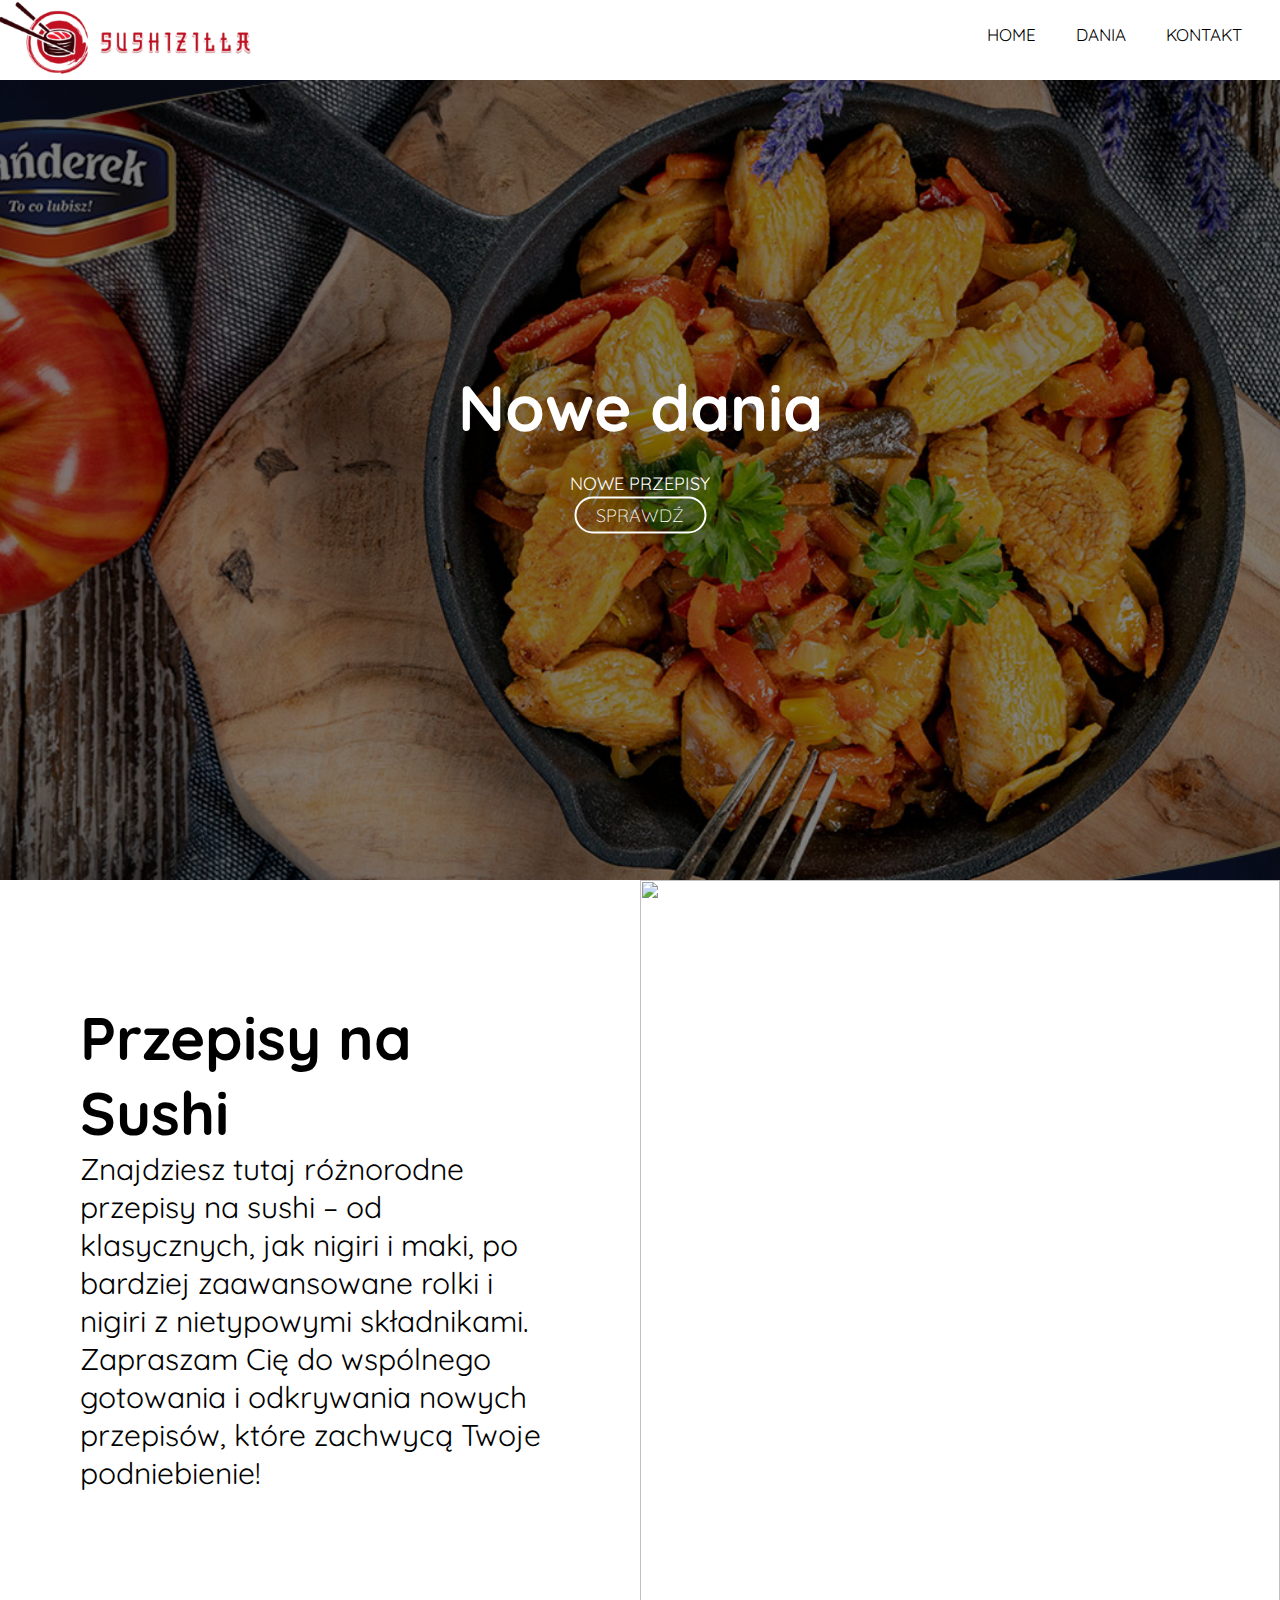
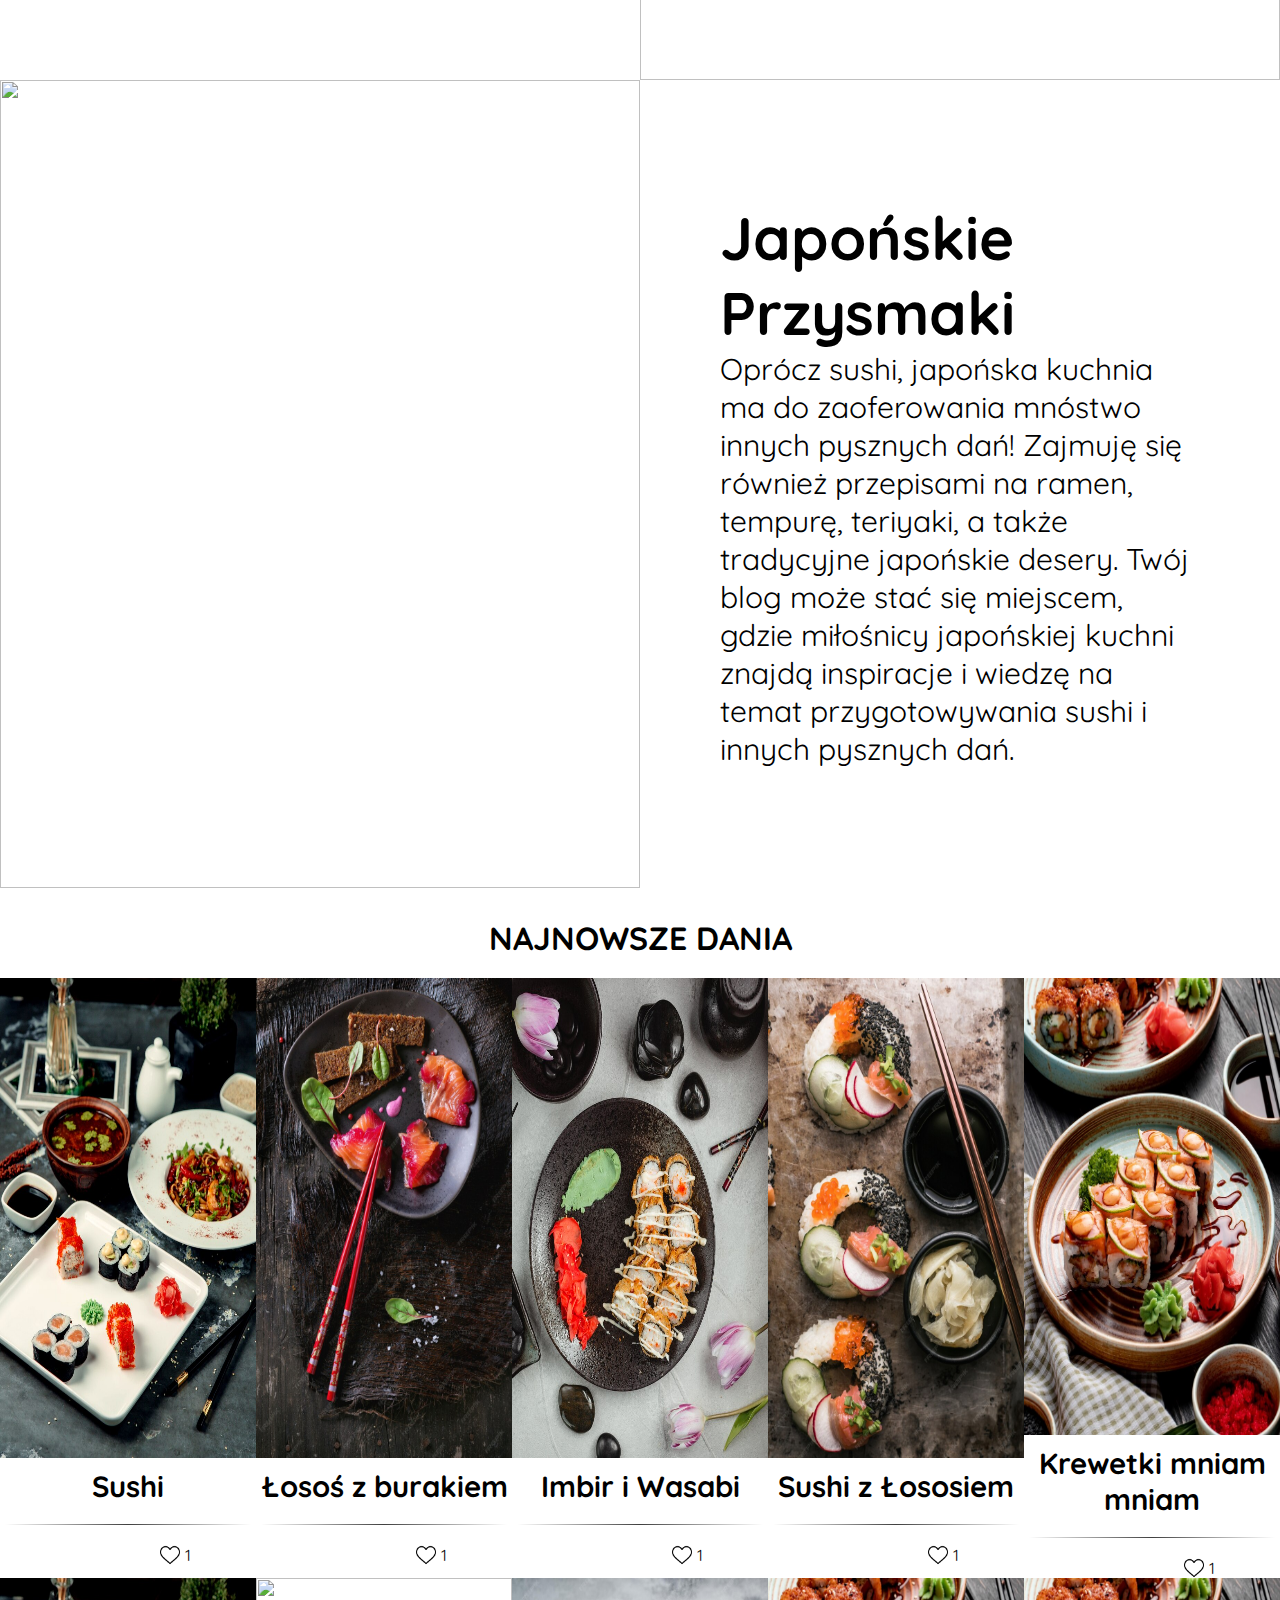
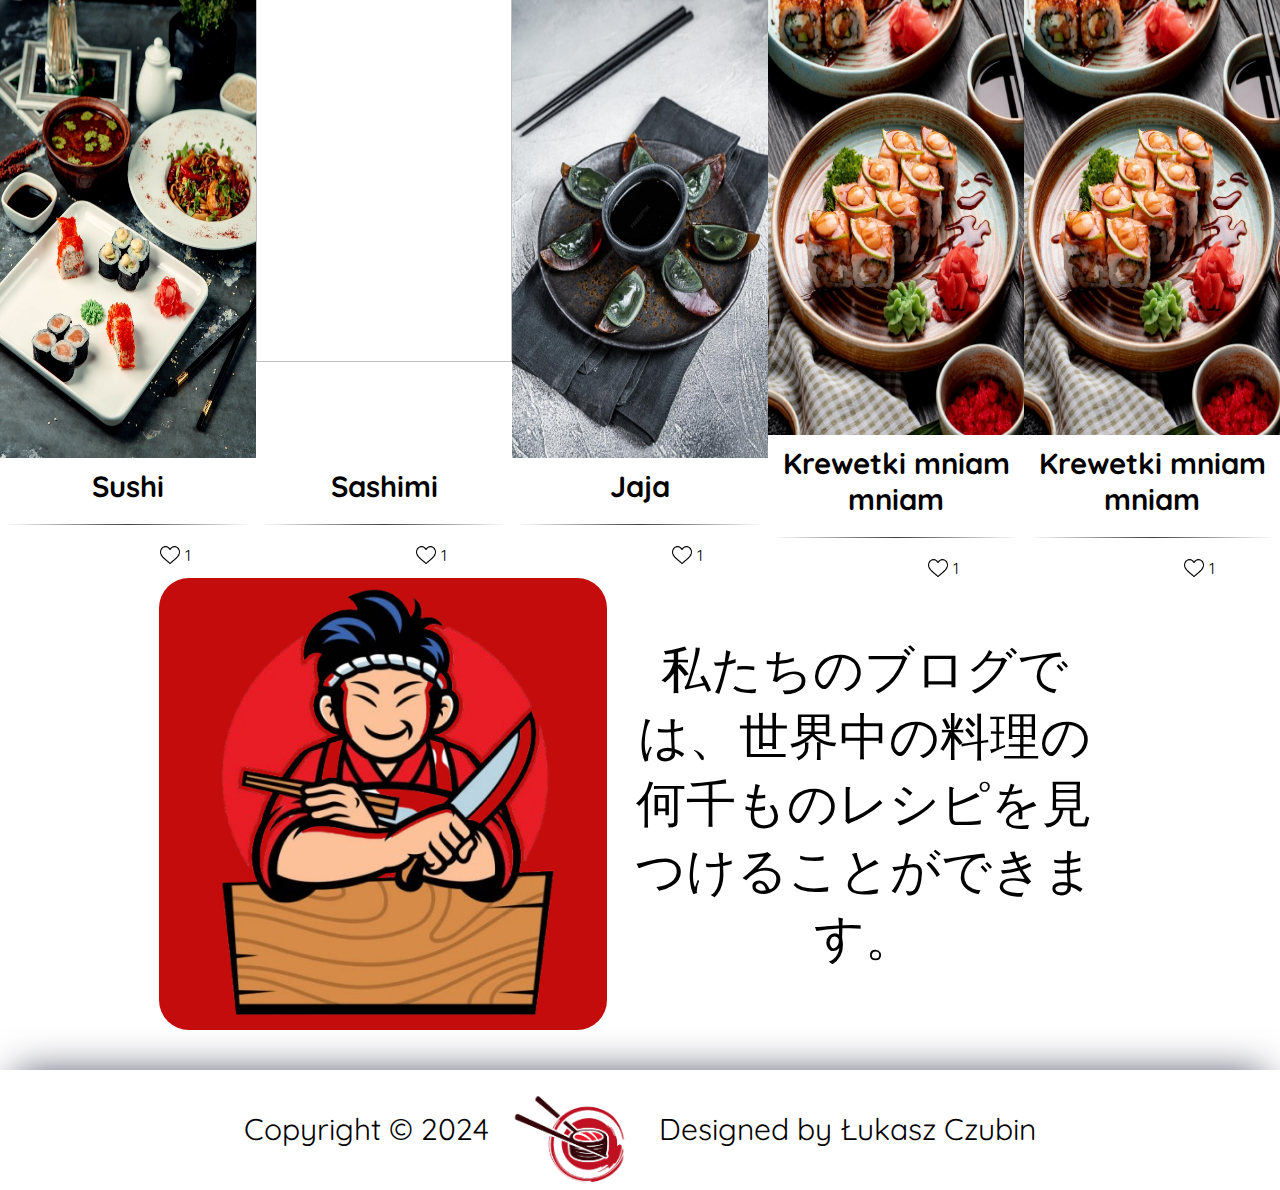
==== Blog/index.html @ 7acfab10 "v1" ====
<!DOCTYPE html>
<html lang="en">
<head>
    <meta charset="UTF-8">
    <meta name="viewport" content="width=device-width, initial-scale=1.0">
    <title>Blog Kulinarny</title>
    <link rel="stylesheet" href="style.css">
</head>
<body>
    <nav>
       <img src="logo_sideways.png" alt="">
     
        <ul>
            
            <li><a href="#">HOME</a></li>
            <li> <a href="#">DANIA</a></li>
            <li> <a href="#">KONTAKT</a></li>
        </ul>
    </nav>
    <div class="hero-image">
        <div class="hero-text">
            <h1>Nowe dania</h1>
            <p>NOWE PRZEPISY</p>
            <a ><button>SPRAWDŹ</button></a>
        </div>
    </div>
    <div class="box1">
        <div class="row1">
            <div class="left">
                <div class="text">
                   <h1>Przepisy na Sushi</h1>
                <p>Znajdziesz tutaj różnorodne przepisy na sushi – od klasycznych, jak nigiri i maki, po bardziej zaawansowane rolki i nigiri z nietypowymi składnikami.
                    Zapraszam Cię do wspólnego gotowania i odkrywania nowych przepisów, które zachwycą Twoje podniebienie!
                </p>   
                </div>
              
            </div>
            <div class="right">
                <img src="egg-prawn-served-with-tahini-sauce-flat-lay-photography-style.jpg" alt="">
            </div>
        </div>
        <div class="row2">
            <div class="right">
<img src="stir-fry-chicken-zucchini-sweet-peppers-green-onion.jpg" alt="">
            </div>
            <div class="left">
                <div class="text">
                    <h1>Japońskie Przysmaki</h1>
                    <p>Oprócz sushi, japońska kuchnia ma do zaoferowania mnóstwo innych pysznych dań! Zajmuję się również przepisami na ramen, tempurę, teriyaki, a także tradycyjne japońskie desery.
                        Twój blog może stać się miejscem, gdzie miłośnicy japońskiej kuchni znajdą inspiracje i wiedzę na temat przygotowywania sushi i innych pysznych dań.
                    </p>
                </div>
            </div>
        </div>
    </div>
    <div class="box2">
        <header><h1>NAJNOWSZE DANIA</h1></header>
        <br>
        <div class="gallery">
                <div class="content">
                    <img src="zestaw-sushi-na-stole_140725-6831.jpg" alt="" class="top">
                    <a href=""><h3>Sushi</h3></a>
                    <hr>
                    <div class="icons">
                        <div class="down">
                            <img src="heart.png" alt="" id="serce">
                        <p id="licznik" >1</p>
                        </div>
                    </div>
                </div>
                <div class="content">
                    <img src="solony-losos-z-burakami_72772-414.jpg" alt="" class="top">
                    <a href=""><h3>Łosoś z burakiem</h3></a>
                    <hr>
                    <div class="icons">
                        <div class="down">
                            <img src="heart.png" alt="" id="serce2">
                            <p id="licznik2" >1</p>
                        </div>
                    </div>
                </div>
                <div class="content">
                    <img src="toczy-sie-wewnatrz-czarnej-plyty-z-imbirem-i-wasabi_114579-3179.jpg" alt="" class="top">
                    <a href=""><h3>Imbir i Wasabi</h3></a>
                    <hr>
                    <div class="icons">
                        <div class="down">
                            <img src="heart.png" alt="" id="serce3">
                        <p id="licznik3" >1</p>
                        </div>
                    </div>
                </div>
                <div class="content">
                    <img src="sushi-paczki-z-lososiem-ogorkiem-i-rzodkiewka-na-ciemnym-widoku-z-gory_154293-6015.jpg" alt="" class="top">
                    <a href=""><h3>Sushi z Łososiem</h3></a>
                    <hr>
                    <div class="icons">
                        <div class="down">
                            <img src="heart.png" alt="" id="serce4">
                            <p id="licznik4" >1</p>
                        </div>
                    </div>
                </div>
                <div class="content">
                    <img src="widok-z-boku-na-roladki-sushi-z-krewetkami-awokado-i-serem-smietankowym-podawane-z-imbirem-i-wasabi-na-talerzu-na-drewnie_141793-11180.jpg" alt="" class="top">
                    <a href=""><h3>Krewetki mniam mniam</h3></a>
                    <hr>
                    <div class="icons">
                        <div class="down">
                            <img src="heart.png" alt="" id="serce5">
                        <p id="licznik5" >1</p>
                        </div>
                    </div>
                </div>
        </div>
        
        <div class="gallery">
            <div class="content">
                <img src="zestaw-sushi-na-stole_140725-6831.jpg" alt="" class="top">
                <a href=""><h3>Sushi</h3></a>
                <hr>
                <div class="icons">
                    <div class="down">
                        <img src="heart.png" alt="" id="serce6">
                        <p id="licznik6" >1</p>
                    </div>
                </div>
            </div>
            <div class="content">
                <img src="hand-chopstick-raw-fish-sushi-set-japanese-food.jpg" alt="" class="top">
                <a href=""><h3>Sashimi</h3></a>
                <hr>
                <div class="icons">
                    <div class="down">
                        <img src="heart.png" alt="" id="serce7">
                        <p id="licznik7" >1</p>
                    </div>
                </div>
            </div>
            <div class="content">
                <img src="konserwowane-jaja-kacze-lub-jajko-stulecia-kuchnia-chinska-biale-tlo-widok-z-gory_89816-46905.jpg" alt="" class="top">
                <a href=""><h3>Jaja</h3></a>
                <hr>
                <div class="icons">
                    <div class="down">
                        <img src="heart.png" alt="" id="serce8">
                        <p id="licznik8" >1</p>
                    </div>
                </div>
            </div>
            <div class="content">
                <img src="widok-z-boku-na-roladki-sushi-z-krewetkami-awokado-i-serem-smietankowym-podawane-z-imbirem-i-wasabi-na-talerzu-na-drewnie_141793-11180.jpg" alt="" class="top">
                <a href=""><h3>Krewetki mniam mniam</h3></a>
                <hr>
                <div class="icons">
                    <div class="down">
                        <img src="heart.png" alt="" id="serce9">
                        <p id="licznik9" >1</p>
                    </div>
                </div>
            </div>
            <div class="content">
                <img src="widok-z-boku-na-roladki-sushi-z-krewetkami-awokado-i-serem-smietankowym-podawane-z-imbirem-i-wasabi-na-talerzu-na-drewnie_141793-11180.jpg" alt="" class="top">
                <a href=""><h3>Krewetki mniam mniam</h3></a>
                <hr>
                <div class="icons">
                    <div class="down" >
                        <img src="heart.png" alt="" id="serce10">
                        <p id="licznik10" >1</p>
                    </div>
                </div>
            </div>
    </div>
    <div class="info">
        <div class="character">
            <img src="kucharz.png" alt="">
        </div>
        <div class="info_text">
            <p>私たちのブログでは、世界中の料理の何千ものレシピを見つけることができます。 </p>
        </div>
        
            </div>
    </div>
    <footer>
        <div class="footer_cont">
<div class="copy"><p>Copyright © 2024</p></div>
<img src="logo_site.png" alt="">
<div class="team"> <p>Designed by Łukasz Czubin</p></div>
        </div>
    </footer>
    <script src="script.js"></script>
</body>
</html>
---- Blog/style.css ----
@import url('https://fonts.googleapis.com/css2?family=Quicksand&display=swap');
@import url('https://fonts.googleapis.com/css2?family=Noto+Sans+JP&display=swap');
*{
    margin:0;
    padding: 0;
    font-family: "Quicksand", serif;
}
nav{
    background: #ffffff;
    height: 80px;
    width: 100%;
    }
    label.logo{
        color: black;
        font-size: 35px;
      
 
        font-weight: bold;
    }
    nav ul{
      float: right;
        margin-right: 20px;
        margin-top: 10px;
    }
    nav ul li{
        display: inline-block;
        line-height: 50px;
        margin: 0 5px;
    }
    nav ul li a{
        color: black;
        font-size: 17px;
        text-transform: uppercase;
        text-decoration: none;
        padding: 7px 13px;
        border-radius:3px ;
    }
    nav img{
        height: 100%;
    }
    .hero-image {
        background-position: center;
        background-repeat: no-repeat;
        background-size: cover;
    
        height: 800px;
        background-image: linear-gradient(rgba(0, 0, 0, 0.5), rgba(0, 0, 0, 0.5)), url("szybki-obiad-5-pomyslow-na-blyskawiczne-dania-z-letnimi-warzywami.jpg");
    }
    
    .hero-text {
        text-align: center;
        position: absolute;
        top: 50%;
        left: 50%;
        font-size: xx-large;
        transform: translate(-50%, -50%);
        color: white;
    }
    
    .hero-text p {
        text-align: center;
        position: absolute;
        top: 70%;
        left: 50%;
    
        font-size: large;
        transform: translate(-50%, -50%);
        color: white;
    }
    
    .hero-text button {
        margin-top: 50px;
        font-size: large;
        border-radius: 30px;
        border: solid white 2px;
        color: white;
        background-color: transparent;
        padding: 5px 20px 5px 20px;
        font-weight: 100;
    
    }
    .hero-text button:hover{
    background-color: white;
    color: black;
    transition: .5s;
    
    }
    .hero-text a{
        background-color: transparent;
    }
    .box1{
        display: flex;
        flex-direction: column;
        width: 100%;
    }
    .row1{
        display: flex;
        flex-direction: row;
        height: 800px;
    }
    .left{
        width: 50%;
    }
    .left .text{
        font-size: 30px;
        margin: 120px 80px;
    }
    .right{
        width: 50%;
    }
    .right img{
        width: 100%;
        height: 100%;
    }
    .row2{
        display: flex;
        flex-direction: row; 
    }
    .box2 header h1{
display: flex;
justify-content: center;
margin-top: 30px;
    }
    .gallery{
        display: flex;
        flex-direction: row;
        width: 100%;
   flex-wrap: wrap;
    }
    .content{
        background-color: white;
       
        display: flex;
        width: 20%;
        height: 600px;
        display: flex;
        flex-direction: column;
       
        box-sizing: border-box;
        float: left;
      
    }
    .content a{
        text-decoration: none;
        color: black;
        text-align: center;
        font-size: 25px;
        margin-top: 10px;
    }
 hr{
    margin: 20px 5px;
    border: 0;
    height: 1px;
    background-image: linear-gradient(to right, rgba(0, 0, 0, 0), rgba(0, 0, 0, 0.75), rgba(0, 0, 0, 0));
 }
    .content .top{
        width: 100%;
        height: 80%;
        align-items: start;
    
        overflow: hidden;
     
    }
   
    .content .icons .down img{
        width: 20px;
       display: flex;
       justify-content: center;
       cursor: pointer;
    }
    .down {
      margin: 0px 160px;
      display: flex;
     
      flex-direction: row;
    }
    .down p{
        padding-left: 5px;
    }
    .info {
        width: 100%;
        justify-content: center;
        display: flex;
        flex-direction: row;
        flex-wrap: wrap;
    }
    
    .info_text {
        text-align: center;
        width: 37%;
        height: 100%;
        align-self: center;
        padding: 20px;
        font-size: 50px;
        font-weight:lighter;
        font-family: "Noto Sans JP", serif;
    }
    .character {
        width: 35%;
        height: 35%;
        padding: 0;
        background-color: #C40C0C;
        border-radius: 30px;
          
    }
    
    .character img {
        width: 100%;
    }
    footer{
        padding-top: 20px;
        margin-top: 40px;
        -webkit-box-shadow: 0px -12px 40px -16px rgba(66, 68, 90, 1);
-moz-box-shadow: 0px -12px 40px -16px rgba(66, 68, 90, 1);
box-shadow: 0px -12px 40px -16px rgba(66, 68, 90, 1);
    }
    .footer_cont{
        width: 100%;
        display: flex;
        justify-content: center;
        flex-direction: row;
        color: rgb(0, 0, 0);
        background-color: rgb(255, 255, 255);
    }
    .copy p{
        text-align: center;
        font-size: 30px;
      padding-top: 20px;
    }
    .footer_logo{
        width: 10%;
    }
    .footer_cont img{
        width: 130px;
        height: 100px;
        justify-content: center;
        padding: 0 20px;
    }
    .team p{
        text-align: center;
        font-size: 30px;
      padding-top: 20px; 
    }
    @media screen and (max-width:1000px) {
        .content {
            width: 50%;
        }
        .left .text{
            font-size: 15px;
        }
        .row1{
            height: 500px;
        }
        .row1 .right img{
            height: 500px;
        }
    }
    
    @media screen and (max-width:750px) {
        .content {
            width: 100%;
        }
        .info{
            width: 100%;
            justify-content: center;
        }
    .character{
        width: 50%;
    }
    .info_text{
      
        width: 100%;
        font-size: 40px;
        padding: 0;
    }
    }
    @media screen and (max-width: 858px) {
        
    
        ul {
            position: fixed;
            width: 100%;
            height: 100vh;
            background: #2c3e50;
            top: 75px;
            left: -120%;
            text-align: center;
            transition: all .5s;
        }
    
        nav ul li {
            display: block;
            margin: 50px 0;
            line-height: 30px;
        }
    
        nav ul li a {
            font-size: 20px;
    
        }
    
        nav {
            position: fixed;
            top: 0;
        }
    
        a:hover,
        a.active {
            background: none;
            color: #0082e6;
        }
    
      
    
    }
    @media screen and (max-width: 1036px) {
        label.logo{
            font-size: 30px; 
            padding-left: 50px;
         }
    }
    @media screen and (max-width: 484px) {
        label.logo{
            font-size: 30px; 
            padding-left: 50px;
         }
         .footer_cont p{
            font-size: 20px;
         }
         .footer_cont img{
            padding: 0 10px;
         }
         .left .text{
            font-size: 10px;
            margin: 20px 10px;
        }
        .row1{
            height: 300px;
        }
        .row1 .right img{
            height: 300px;
        }
    }
    @media screen and (max-width: 689px) {
        label.logo{
            font-size: 30px; 
            padding-left: 50px;
         }
         .footer_cont p{
            font-size: 20px;
         }
         .footer_cont img{
            padding: 0 10px;
         }
         .left .text{
            font-size: 30px;
            margin: 40px 30px;
        }
        .row1{
            height: 300px;
        }
        .row1 .right img{
            height: 300px;
        }
    }
    @media screen and (max-width: 956px) {
        label.logo{
            font-size: 30px; 
            padding-left: 40px;
         }
         .left .text{
            font-size: 10px;
            margin: 20px 10px;
        }
        .row1{
            height: 300px;
        }
        .row1 .right img{
            height: 300px;
        }
    }
    @media screen and (max-width:320px){
        label.logo{
            font-size: 30px; 
            padding-left: 5;
            padding-right: 20px;
        }
        .hero-text{
            font-size: 20px;
        }
    }
    @media screen and (max-width:376px){
        label.logo{
            font-size: 30px; 
            padding-left: 5;
            padding-right: 20px;
        }
        .hero-text{
            font-size: 20px;
        }
    }
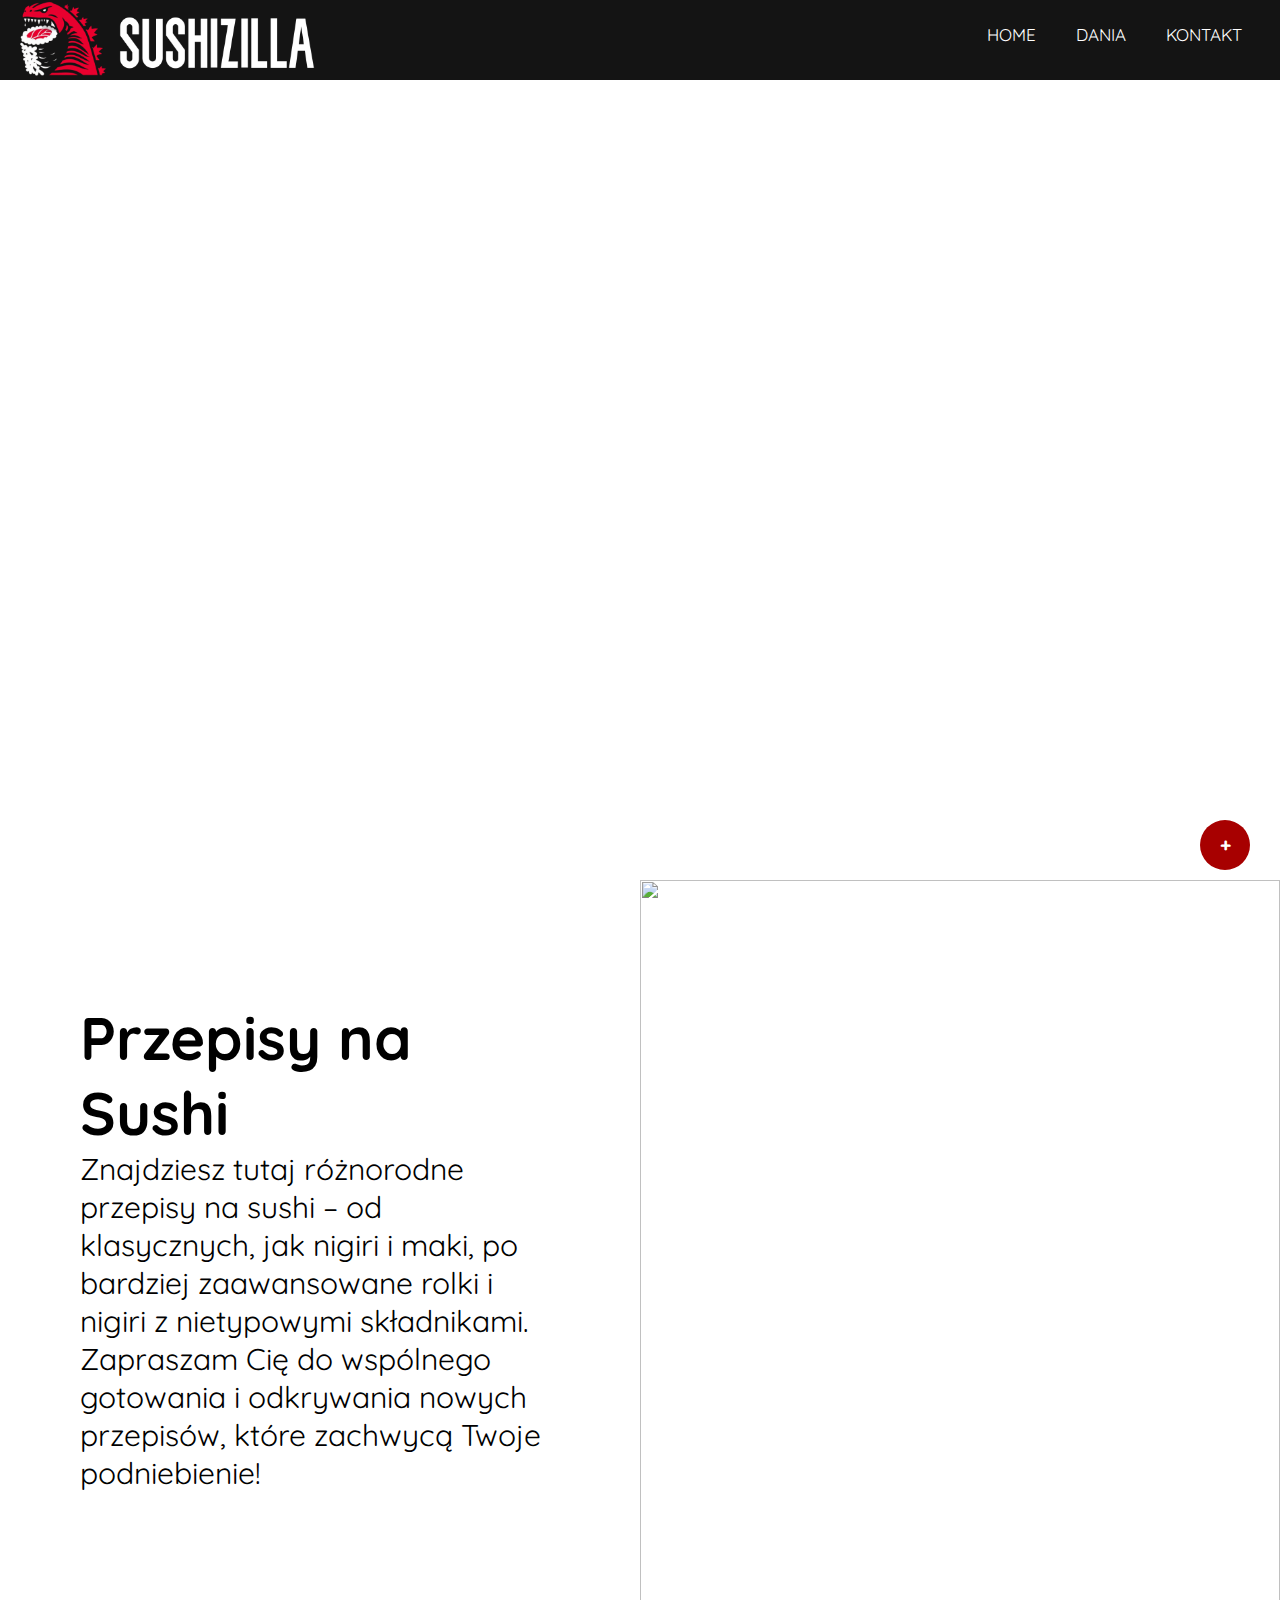
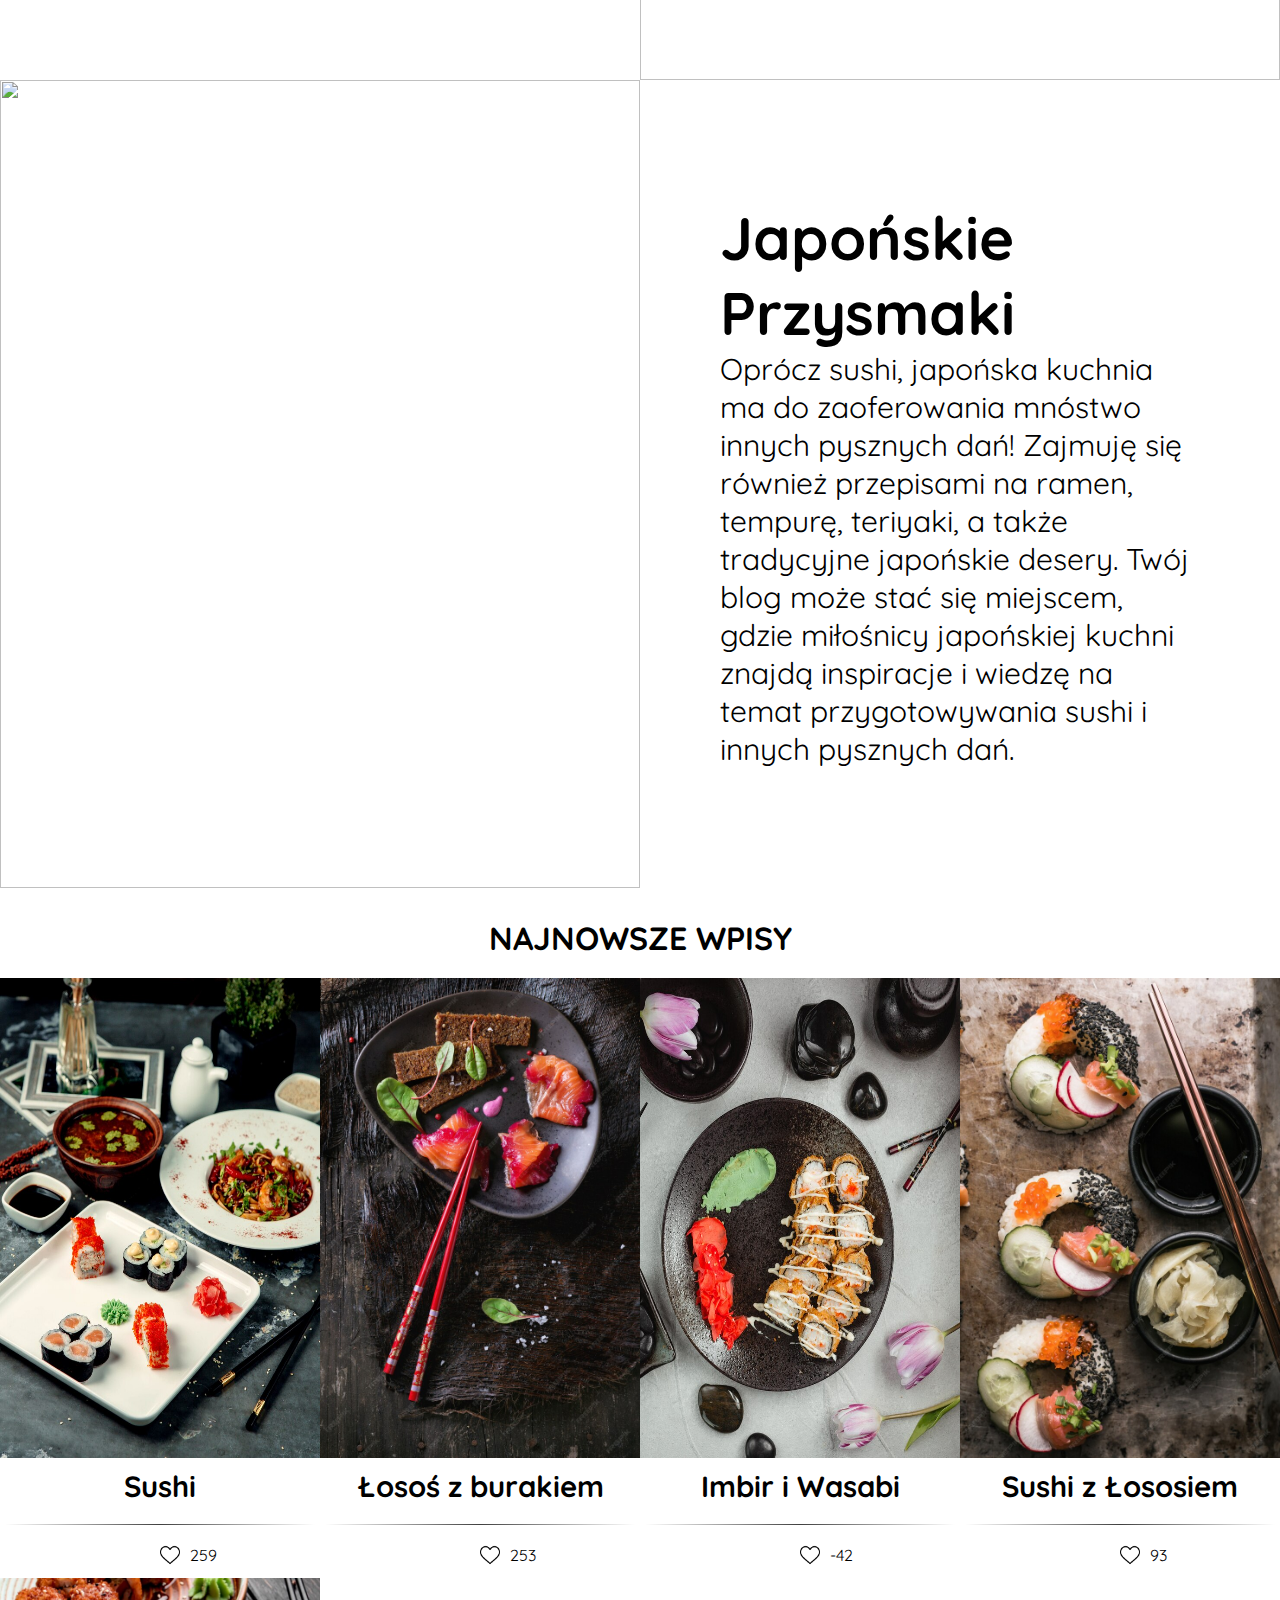
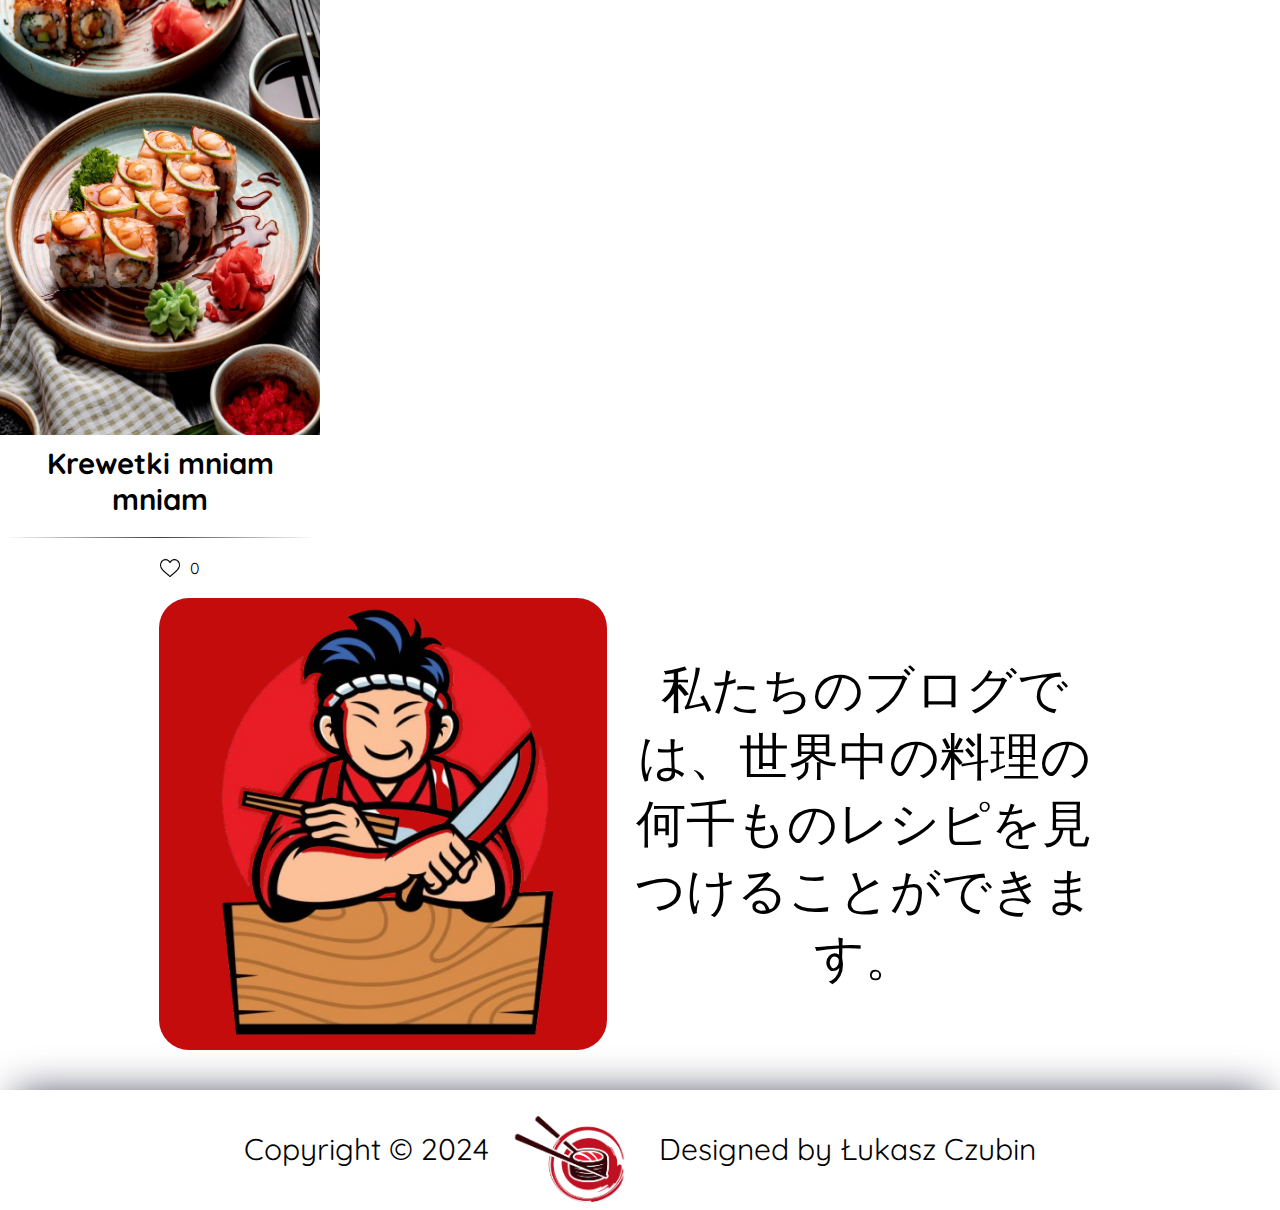
==== commit 19dc25ac: "v2" ====
--- a/Blog/index.html
+++ b/Blog/index.html
@@ -1,17 +1,20 @@
 <!DOCTYPE html>
 <html lang="en">
+
 <head>
     <meta charset="UTF-8">
     <meta name="viewport" content="width=device-width, initial-scale=1.0">
     <title>Blog Kulinarny</title>
     <link rel="stylesheet" href="style.css">
+    <link rel="icon" href="logozilla.png">
 </head>
+
 <body>
     <nav>
-       <img src="logo_sideways.png" alt="">
-     
+        <img src="sushizilla_side.png" alt="">
+
         <ul>
-            
+
             <li><a href="#">HOME</a></li>
             <li> <a href="#">DANIA</a></li>
             <li> <a href="#">KONTAKT</a></li>
@@ -19,21 +22,23 @@
     </nav>
     <div class="hero-image">
         <div class="hero-text">
-            <h1>Nowe dania</h1>
-            <p>NOWE PRZEPISY</p>
-            <a ><button>SPRAWDŹ</button></a>
+            <h1>WITAJ W BLOGU SUSHIZILLA</h1>
+            <p>TUTAJ ZNAJDZIESZ NAJLEPSZE PRZEPISY</p>
+            <a><button>SPRAWDŹ</button></a>
         </div>
     </div>
     <div class="box1">
         <div class="row1">
             <div class="left">
                 <div class="text">
-                   <h1>Przepisy na Sushi</h1>
-                <p>Znajdziesz tutaj różnorodne przepisy na sushi – od klasycznych, jak nigiri i maki, po bardziej zaawansowane rolki i nigiri z nietypowymi składnikami.
-                    Zapraszam Cię do wspólnego gotowania i odkrywania nowych przepisów, które zachwycą Twoje podniebienie!
-                </p>   
+                    <h1>Przepisy na Sushi</h1>
+                    <p>Znajdziesz tutaj różnorodne przepisy na sushi – od klasycznych, jak nigiri i maki, po bardziej
+                        zaawansowane rolki i nigiri z nietypowymi składnikami.
+                        Zapraszam Cię do wspólnego gotowania i odkrywania nowych przepisów, które zachwycą Twoje
+                        podniebienie!
+                    </p>
                 </div>
-              
+
             </div>
             <div class="right">
                 <img src="egg-prawn-served-with-tahini-sauce-flat-lay-photography-style.jpg" alt="">
@@ -41,153 +46,77 @@
         </div>
         <div class="row2">
             <div class="right">
-<img src="stir-fry-chicken-zucchini-sweet-peppers-green-onion.jpg" alt="">
+                <img src="stir-fry-chicken-zucchini-sweet-peppers-green-onion.jpg" alt="">
             </div>
             <div class="left">
                 <div class="text">
                     <h1>Japońskie Przysmaki</h1>
-                    <p>Oprócz sushi, japońska kuchnia ma do zaoferowania mnóstwo innych pysznych dań! Zajmuję się również przepisami na ramen, tempurę, teriyaki, a także tradycyjne japońskie desery.
-                        Twój blog może stać się miejscem, gdzie miłośnicy japońskiej kuchni znajdą inspiracje i wiedzę na temat przygotowywania sushi i innych pysznych dań.
+                    <p>Oprócz sushi, japońska kuchnia ma do zaoferowania mnóstwo innych pysznych dań! Zajmuję się
+                        również przepisami na ramen, tempurę, teriyaki, a także tradycyjne japońskie desery.
+                        Twój blog może stać się miejscem, gdzie miłośnicy japońskiej kuchni znajdą inspiracje i wiedzę
+                        na temat przygotowywania sushi i innych pysznych dań.
                     </p>
                 </div>
             </div>
         </div>
     </div>
     <div class="box2">
-        <header><h1>NAJNOWSZE DANIA</h1></header>
+        <header>
+            <h1>NAJNOWSZE WPISY</h1>
+        </header>
         <br>
-        <div class="gallery">
-                <div class="content">
-                    <img src="zestaw-sushi-na-stole_140725-6831.jpg" alt="" class="top">
-                    <a href=""><h3>Sushi</h3></a>
-                    <hr>
-                    <div class="icons">
-                        <div class="down">
-                            <img src="heart.png" alt="" id="serce">
-                        <p id="licznik" >1</p>
-                        </div>
+        <div id="gallery">
+
+        </div>
+
+        <div id="gallery">
+
+        </div>
+      
+        <div class="info">
+            <div class="character">
+                <img src="kucharz.png" alt="">
+            </div>
+            <div class="info_text">
+                <p>私たちのブログでは、世界中の料理の何千ものレシピを見つけることができます。 </p>
+            </div>
+
+        </div>
+        <div id="okienko">
+            <div class="overlay"></div>
+            <div class="kontencik">
+                <h1>DODAJ PRZEPIS</h1>
+                <input type="text" placeholder="Nazwa przepisu" id="dishName" limit="50">
+                <textarea name="" placeholder="Opis przepisu" id="dishDesc" limit="256" rows="8" cols="10"></textarea>
+                <label for="fileInput" id="imageLabel"> Import image</label>
+                <input type="file" id="fileInput" accept="image/jpg, image/jpeg, image/png">
+                <div class="downSection">
+                    <div id="placeholder">
+                        <img src="elementor-placeholder-image.webp" alt="" id="dish-pic">
                     </div>
+                    <button id="addRecipeButton" onclick="ProductAdd()">DODAJ</button>
                 </div>
-                <div class="content">
-                    <img src="solony-losos-z-burakami_72772-414.jpg" alt="" class="top">
-                    <a href=""><h3>Łosoś z burakiem</h3></a>
-                    <hr>
-                    <div class="icons">
-                        <div class="down">
-                            <img src="heart.png" alt="" id="serce2">
-                            <p id="licznik2" >1</p>
-                        </div>
-                    </div>
-                </div>
-                <div class="content">
-                    <img src="toczy-sie-wewnatrz-czarnej-plyty-z-imbirem-i-wasabi_114579-3179.jpg" alt="" class="top">
-                    <a href=""><h3>Imbir i Wasabi</h3></a>
-                    <hr>
-                    <div class="icons">
-                        <div class="down">
-                            <img src="heart.png" alt="" id="serce3">
-                        <p id="licznik3" >1</p>
-                        </div>
-                    </div>
-                </div>
-                <div class="content">
-                    <img src="sushi-paczki-z-lososiem-ogorkiem-i-rzodkiewka-na-ciemnym-widoku-z-gory_154293-6015.jpg" alt="" class="top">
-                    <a href=""><h3>Sushi z Łososiem</h3></a>
-                    <hr>
-                    <div class="icons">
-                        <div class="down">
-                            <img src="heart.png" alt="" id="serce4">
-                            <p id="licznik4" >1</p>
-                        </div>
-                    </div>
-                </div>
-                <div class="content">
-                    <img src="widok-z-boku-na-roladki-sushi-z-krewetkami-awokado-i-serem-smietankowym-podawane-z-imbirem-i-wasabi-na-talerzu-na-drewnie_141793-11180.jpg" alt="" class="top">
-                    <a href=""><h3>Krewetki mniam mniam</h3></a>
-                    <hr>
-                    <div class="icons">
-                        <div class="down">
-                            <img src="heart.png" alt="" id="serce5">
-                        <p id="licznik5" >1</p>
-                        </div>
-                    </div>
-                </div>
+
+            </div>
+
+
         </div>
-        
-        <div class="gallery">
-            <div class="content">
-                <img src="zestaw-sushi-na-stole_140725-6831.jpg" alt="" class="top">
-                <a href=""><h3>Sushi</h3></a>
-                <hr>
-                <div class="icons">
-                    <div class="down">
-                        <img src="heart.png" alt="" id="serce6">
-                        <p id="licznik6" >1</p>
-                    </div>
-                </div>
-            </div>
-            <div class="content">
-                <img src="hand-chopstick-raw-fish-sushi-set-japanese-food.jpg" alt="" class="top">
-                <a href=""><h3>Sashimi</h3></a>
-                <hr>
-                <div class="icons">
-                    <div class="down">
-                        <img src="heart.png" alt="" id="serce7">
-                        <p id="licznik7" >1</p>
-                    </div>
-                </div>
-            </div>
-            <div class="content">
-                <img src="konserwowane-jaja-kacze-lub-jajko-stulecia-kuchnia-chinska-biale-tlo-widok-z-gory_89816-46905.jpg" alt="" class="top">
-                <a href=""><h3>Jaja</h3></a>
-                <hr>
-                <div class="icons">
-                    <div class="down">
-                        <img src="heart.png" alt="" id="serce8">
-                        <p id="licznik8" >1</p>
-                    </div>
-                </div>
-            </div>
-            <div class="content">
-                <img src="widok-z-boku-na-roladki-sushi-z-krewetkami-awokado-i-serem-smietankowym-podawane-z-imbirem-i-wasabi-na-talerzu-na-drewnie_141793-11180.jpg" alt="" class="top">
-                <a href=""><h3>Krewetki mniam mniam</h3></a>
-                <hr>
-                <div class="icons">
-                    <div class="down">
-                        <img src="heart.png" alt="" id="serce9">
-                        <p id="licznik9" >1</p>
-                    </div>
-                </div>
-            </div>
-            <div class="content">
-                <img src="widok-z-boku-na-roladki-sushi-z-krewetkami-awokado-i-serem-smietankowym-podawane-z-imbirem-i-wasabi-na-talerzu-na-drewnie_141793-11180.jpg" alt="" class="top">
-                <a href=""><h3>Krewetki mniam mniam</h3></a>
-                <hr>
-                <div class="icons">
-                    <div class="down" >
-                        <img src="heart.png" alt="" id="serce10">
-                        <p id="licznik10" >1</p>
-                    </div>
-                </div>
-            </div>
+      
     </div>
-    <div class="info">
-        <div class="character">
-            <img src="kucharz.png" alt="">
-        </div>
-        <div class="info_text">
-            <p>私たちのブログでは、世界中の料理の何千ものレシピを見つけることができます。 </p>
-        </div>
-        
-            </div>
-    </div>
+
     <footer>
         <div class="footer_cont">
-<div class="copy"><p>Copyright © 2024</p></div>
-<img src="logo_site.png" alt="">
-<div class="team"> <p>Designed by Łukasz Czubin</p></div>
+            <div class="copy">
+                <p>Copyright © 2024</p>
+            </div>
+            <img src="logo_site.png" alt="">
+            <div class="team">
+                <p>Designed by Łukasz Czubin</p>
+            </div>
         </div>
     </footer>
+    <div id="button" onclick="popup()">+</div>
     <script src="script.js"></script>
 </body>
+
 </html>--- a/Blog/style.css
+++ b/Blog/style.css
@@ -4,9 +4,10 @@
     margin:0;
     padding: 0;
     font-family: "Quicksand", serif;
+    scroll-behavior: smooth;
 }
 nav{
-    background: #ffffff;
+    background: #141414;
     height: 80px;
     width: 100%;
     }
@@ -28,7 +29,7 @@
         margin: 0 5px;
     }
     nav ul li a{
-        color: black;
+        color: white;
         font-size: 17px;
         text-transform: uppercase;
         text-decoration: none;
@@ -44,7 +45,7 @@
         background-size: cover;
     
         height: 800px;
-        background-image: linear-gradient(rgba(0, 0, 0, 0.5), rgba(0, 0, 0, 0.5)), url("szybki-obiad-5-pomyslow-na-blyskawiczne-dania-z-letnimi-warzywami.jpg");
+        background-image:  url("fresh-rice-spring-rolls-plate-dual-surface.jpg");
     }
     
     .hero-text {
@@ -52,7 +53,8 @@
         position: absolute;
         top: 50%;
         left: 50%;
-        font-size: xx-large;
+        font-size: 30px;
+       
         transform: translate(-50%, -50%);
         color: white;
     }
@@ -62,7 +64,7 @@
         position: absolute;
         top: 70%;
         left: 50%;
-    
+    padding: 10px;
         font-size: large;
         transform: translate(-50%, -50%);
         color: white;
@@ -75,7 +77,7 @@
         border: solid white 2px;
         color: white;
         background-color: transparent;
-        padding: 5px 20px 5px 20px;
+        padding: 5px 20px ;
         font-weight: 100;
     
     }
@@ -121,7 +123,7 @@
 justify-content: center;
 margin-top: 30px;
     }
-    .gallery{
+    #gallery{
         display: flex;
         flex-direction: row;
         width: 100%;
@@ -131,14 +133,17 @@
         background-color: white;
        
         display: flex;
-        width: 20%;
+        width: 25%;
         height: 600px;
         display: flex;
         flex-direction: column;
-       
+      
         box-sizing: border-box;
         float: left;
       
+    }
+    .heart{
+        padding-right: 10px;
     }
     .content a{
         text-decoration: none;
@@ -179,6 +184,7 @@
     }
     .info {
         width: 100%;
+        margin-top: 20px;
         justify-content: center;
         display: flex;
         flex-direction: row;
@@ -240,6 +246,169 @@
         text-align: center;
         font-size: 30px;
       padding-top: 20px; 
+    }
+    #button{
+        background-color: 	#a70000;
+        height: 50px;
+        width: 50px;
+        position: fixed;
+        bottom: 30px;
+        right: 30px;
+        border-radius: 50%;
+       color: white;
+       font-size: larger;
+        display: flex;
+        font-weight: bold;
+        justify-content: center;
+        align-items: center;
+        cursor: pointer;
+    }
+
+    #okienko .overlay{
+        position: fixed;
+        top: 0px;
+        left: 0px;
+        width: 100vw;
+        height: 100vh;
+        background: rgba(0,0,0,0.7);
+        z-index: 1;
+        display: none;
+    }
+    #okienko.active .overlay{
+        display: block;
+    }
+    #okienko.active .kontencik{
+        transition: all 800ms ease-in-out;
+        transform: translate(-50%,-50%) scale(1);
+    }
+    #okienko .kontencik{
+        text-align: center;
+        padding: 30px;
+        border-radius: 25px;
+        position: fixed;
+        top: 50%;
+        left: 50%;
+        transform: translate(-50%,-50%) scale(0);
+        background: white;
+        z-index: 2;
+    }
+    .downSection{
+        display: flex;
+        flex-direction: row;
+        justify-content: center;
+    }
+   
+    .downSection button{
+        width: 150px;
+        height: 150px;
+        margin: 20px;
+        border: 0;
+        background-color: 	#a70000;
+        color: white;
+        border-radius: 15px;
+        font-size: 30px;
+        font-weight: bold;
+        transition: .4s;
+        cursor: pointer;
+    }
+    .downSection button:hover{
+        width: 170px;
+        height: 170px;
+        background-color: 	#d40404;
+        transition: .4s;
+        border-radius: 30px;
+    
+    }
+    #okienko #dishName{
+        width: 80%;
+        height: 50px;
+        font-size: 30px;
+        border-radius: 5px;
+        margin: 10px;
+    }
+    #okienko #dishDesc{
+        width: 80%;
+        height: 100px;
+        font-size: 30px;
+        border-radius: 5px;
+        margin: 10px;
+    }
+    .cardpop{
+        max-width: 600px;
+        height: 400px;
+        display: flex;
+padding: 20px;
+
+    }
+    
+    .cardPop .overlay{
+        position: fixed;
+        top: 0px;
+        left: 0px;
+        width: 100vw;
+        height: 100vh;
+        background: rgba(0,0,0,0.7);
+        z-index: 1;
+        display: none;
+    }
+    .cardPop.active .overlay{
+        display: block;
+    }
+    .cardPop .kontenciwo{
+        display: flex;
+        flex-direction: row;
+border: 0;
+        border-radius: 25px;
+       overflow: hidden;
+       position: fixed;
+        top: 50%;
+        left: 50%;
+        transform: translate(-50%,-50%) scale(0);
+        background: white;
+        z-index: 2;
+    }
+    .cardPop.active .kontenciwo{
+        transition: all 200ms ease-in-out;
+        transform: translate(-50%,-50%) scale(1);
+    }
+    .lewica{
+        width: 60%;
+    }
+    .lewica img{
+        width: 100%;
+height: 100%;
+    }
+    .prawica{
+        width: 40%;
+        padding: 20px;
+        font-size: 20px;
+        word-wrap: break-word;
+    }
+    .prawica h1{
+        padding-bottom:30px ;
+    }
+    #placeholder{
+        width: 300px;
+        height: 200px;
+        overflow: hidden;
+    }
+    #placeholder img{
+        width: 100%;
+
+    }
+    #fileInput{
+        display: none;
+    }
+    #imageLabel{
+        display: block;
+        background-color: 	#a70000;
+        width: 200px;
+        color: white;
+        padding: 12px;
+        margin: 10px auto;
+        border-radius: 5px;
+        text-align: center;
+        cursor: pointer;
     }
     @media screen and (max-width:1000px) {
         .content {
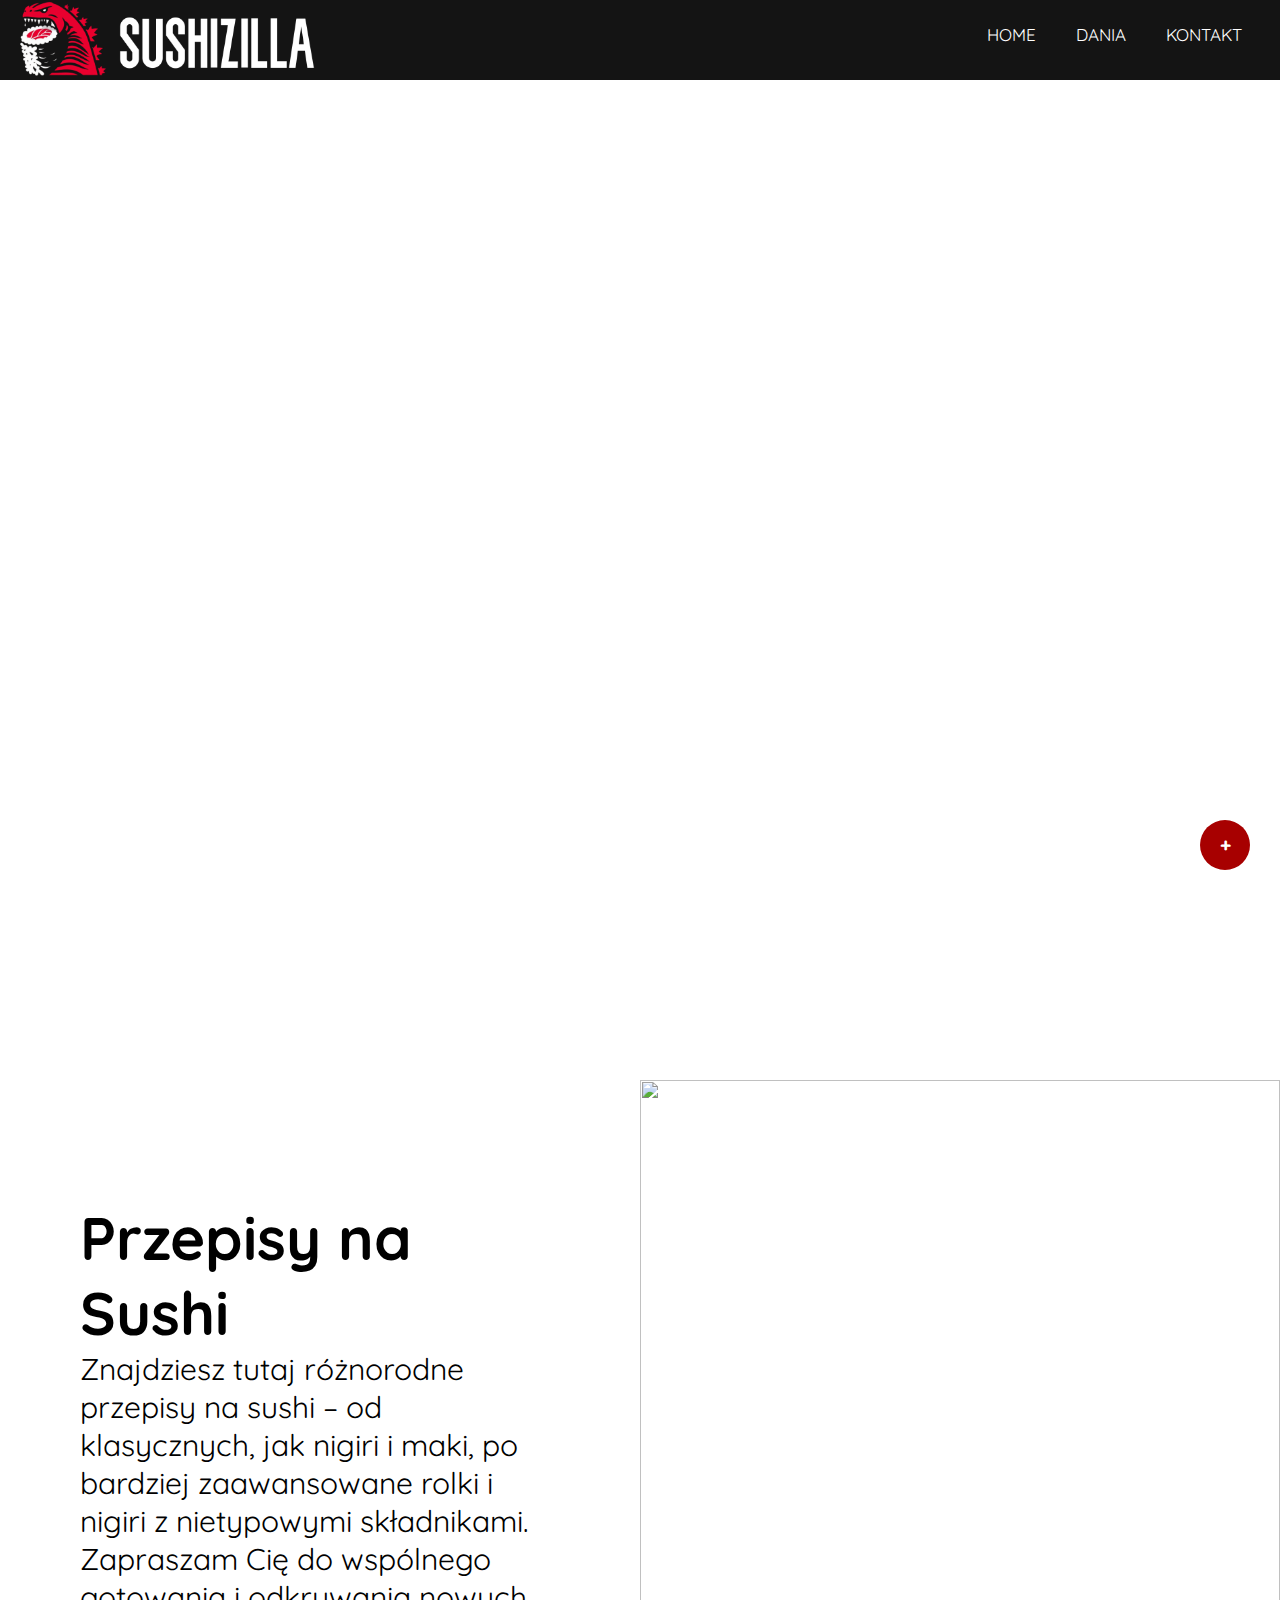
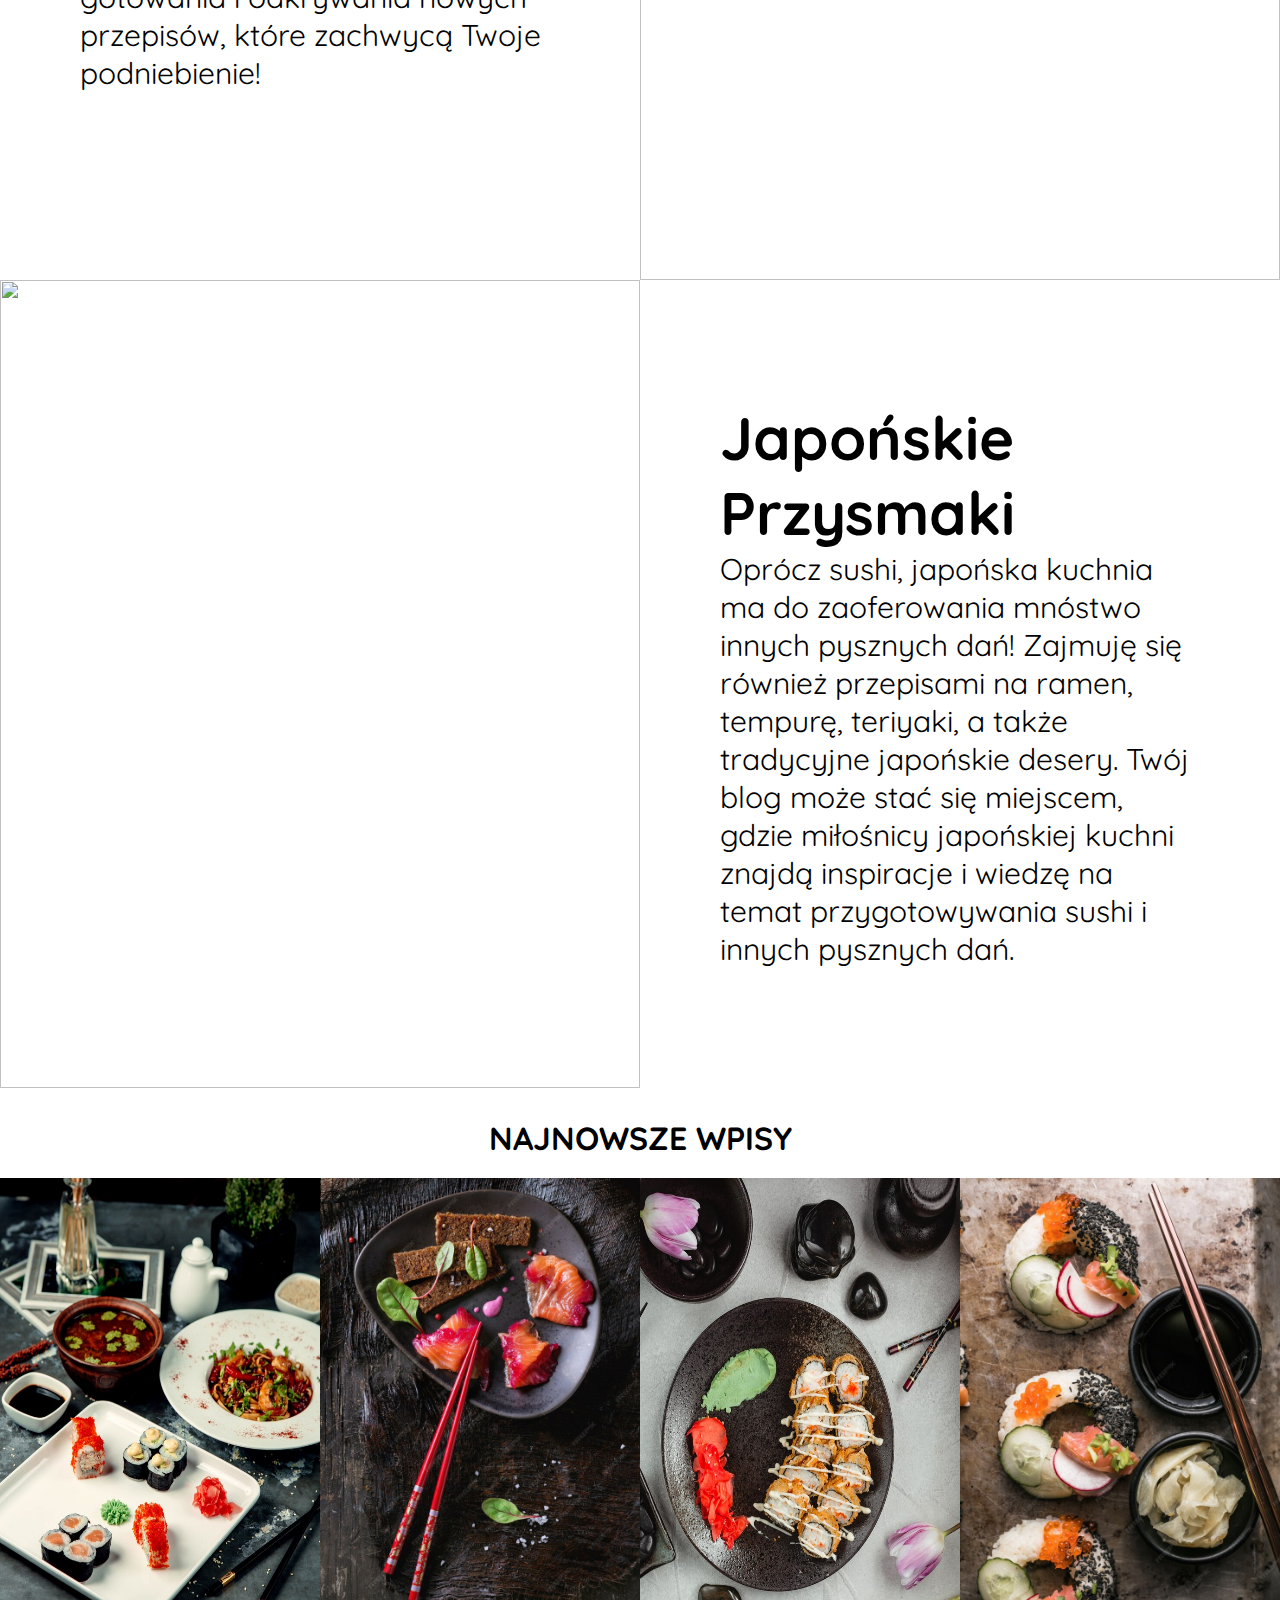
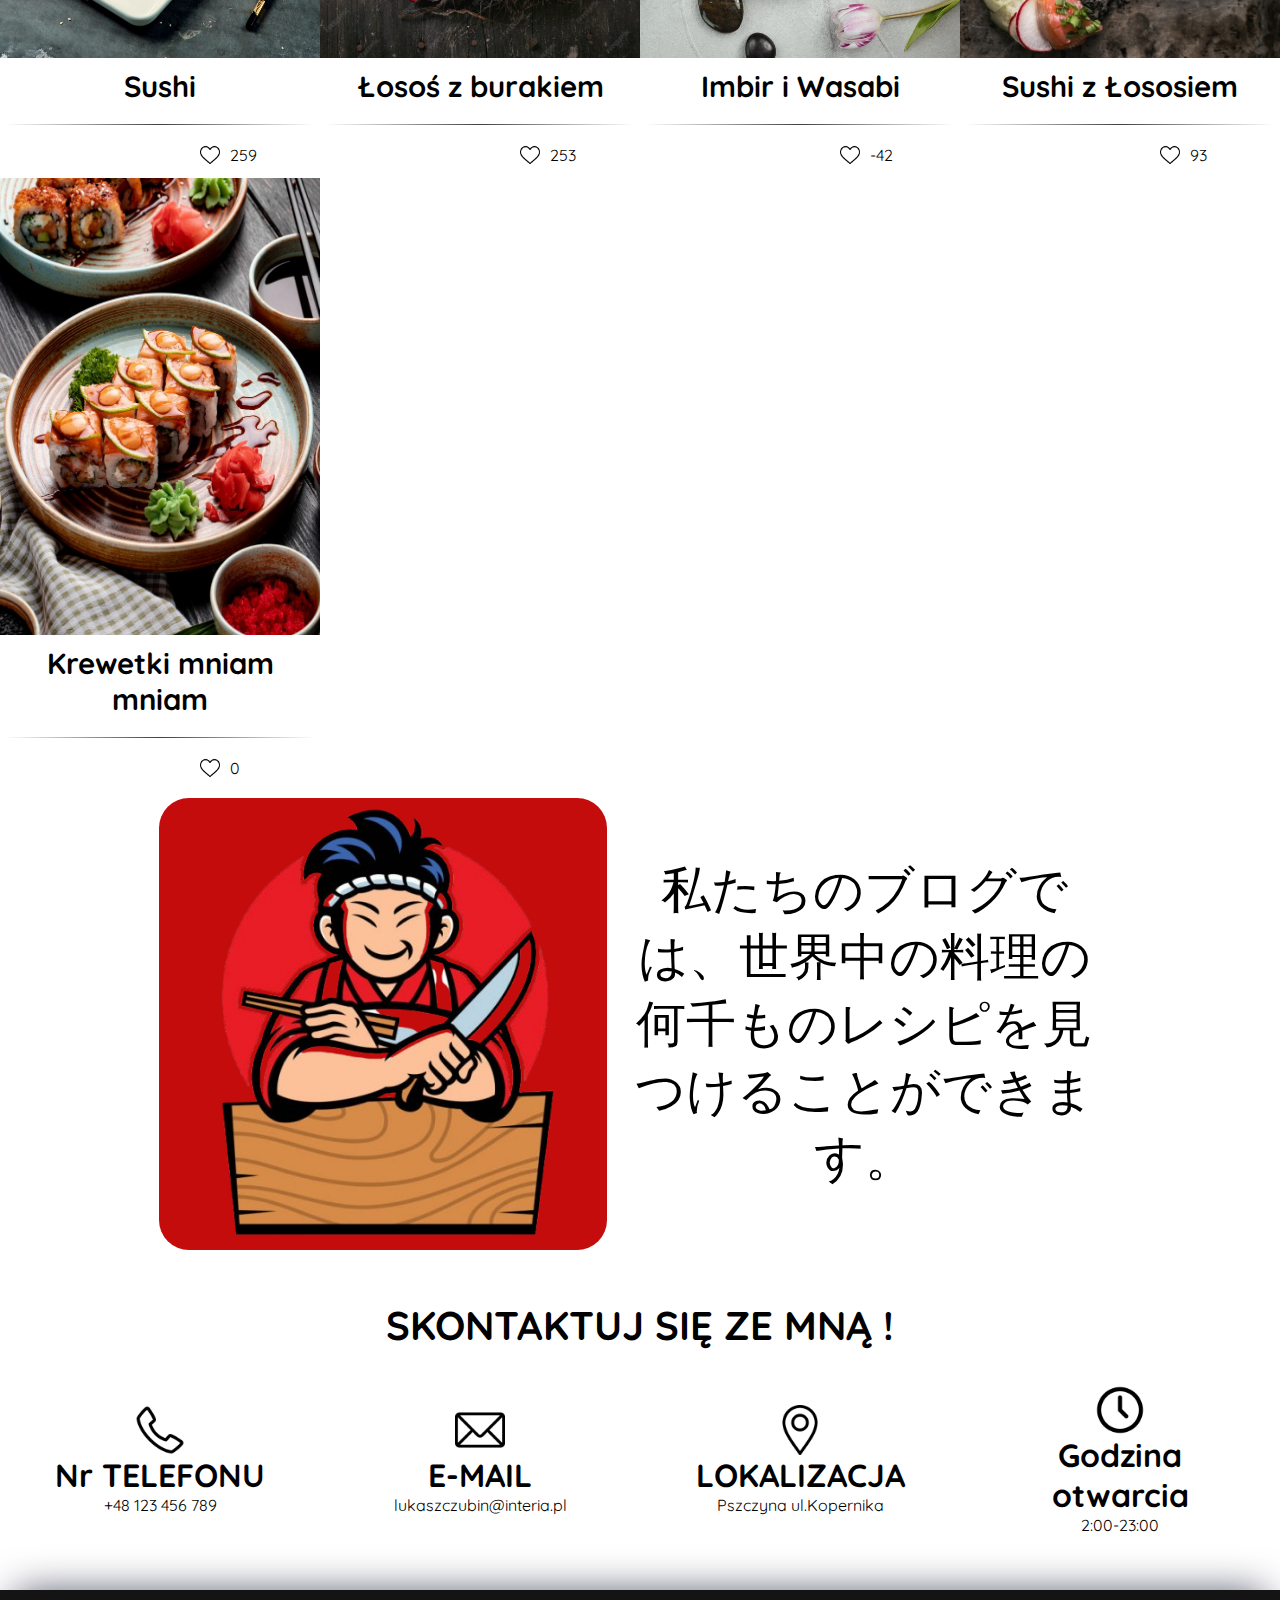
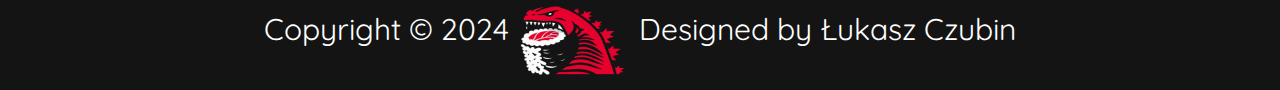
==== commit 673532eb: "v3" ====
--- a/Blog/index.html
+++ b/Blog/index.html
@@ -4,7 +4,7 @@
 <head>
     <meta charset="UTF-8">
     <meta name="viewport" content="width=device-width, initial-scale=1.0">
-    <title>Blog Kulinarny</title>
+    <title>Sushizilla</title>
     <link rel="stylesheet" href="style.css">
     <link rel="icon" href="logozilla.png">
 </head>
@@ -15,9 +15,9 @@
 
         <ul>
 
-            <li><a href="#">HOME</a></li>
-            <li> <a href="#">DANIA</a></li>
-            <li> <a href="#">KONTAKT</a></li>
+            <li><a href="index.html">HOME</a></li>
+            <li> <a href="#gallery">DANIA</a></li>
+            <li> <a href="#contact">KONTAKT</a></li>
         </ul>
     </nav>
     <div class="hero-image">
@@ -72,7 +72,7 @@
         <div id="gallery">
 
         </div>
-      
+
         <div class="info">
             <div class="character">
                 <img src="kucharz.png" alt="">
@@ -83,7 +83,7 @@
 
         </div>
         <div id="okienko">
-            <div class="overlay"></div>
+            <div class="overlay" onclick="popup()"></div>
             <div class="kontencik">
                 <h1>DODAJ PRZEPIS</h1>
                 <input type="text" placeholder="Nazwa przepisu" id="dishName" limit="50">
@@ -101,15 +101,62 @@
 
 
         </div>
-      
+
+        <div id="contact">
+            <div class="tekscik">
+               <h1 >SKONTAKTUJ SIĘ ZE MNĄ !</h1> 
+            </div>
+            
+            <div class="row3">
+                <div class="information">
+                    <div class="icon">
+                        <img src="phone-call.png" alt="" width="50px" height="50px">
+                    </div>
+                    <h1 class="wielki">Nr TELEFONU</h1>
+                    <p class="dane">+48 123 456 789</p>
+                </div>
+                <div class="information">
+                    <div class="icon">
+                     <img src="email.png" alt="" width="50px" height="50px">   
+                    </div>
+                    
+                    <h1 class="wielki">E-MAIL</h1>
+                <p class="dane">lukaszczubin@interia.pl</p>
+                </div>
+                 <div class="information">
+                    <div class="icon">
+                    <img src="location.png" alt="" width="50px" height="50px">    
+                    </div>
+                
+                   <h1 class="wielki">LOKALIZACJA</h1>
+            <p class="dane">Pszczyna ul.Kopernika</p>
+            </div>
+         
+           <div class="information">
+            <div class="icon">
+             <img src="clock.png" alt=" "width="50px" height="50px">    
+            </div>
+           
+              <h1 class="wielki">Godzina otwarcia</h1>
+        <p class="dane">2:00-23:00</p> 
+        </div>  
+
+
+            </div>
+           
+        </div>
+       
+     
     </div>
-
+    </div>
+    </div>
+    </div>
     <footer>
         <div class="footer_cont">
             <div class="copy">
                 <p>Copyright © 2024</p>
             </div>
-            <img src="logo_site.png" alt="">
+            <img src="logozilla.png" alt="">
             <div class="team">
                 <p>Designed by Łukasz Czubin</p>
             </div>
--- a/Blog/style.css
+++ b/Blog/style.css
@@ -44,7 +44,7 @@
         background-repeat: no-repeat;
         background-size: cover;
     
-        height: 800px;
+        height: 1000px;
         background-image:  url("fresh-rice-spring-rolls-plate-dual-surface.jpg");
     }
     
@@ -143,7 +143,8 @@
       
     }
     .heart{
-        padding-right: 10px;
+        padding: 0 10px;
+        margin-left: 30px;
     }
     .content a{
         text-decoration: none;
@@ -214,7 +215,7 @@
         width: 100%;
     }
     footer{
-        padding-top: 20px;
+      
         margin-top: 40px;
         -webkit-box-shadow: 0px -12px 40px -16px rgba(66, 68, 90, 1);
 -moz-box-shadow: 0px -12px 40px -16px rgba(66, 68, 90, 1);
@@ -223,10 +224,11 @@
     .footer_cont{
         width: 100%;
         display: flex;
+        
         justify-content: center;
         flex-direction: row;
-        color: rgb(0, 0, 0);
-        background-color: rgb(255, 255, 255);
+        color: white;
+        background-color: #141414;
     }
     .copy p{
         text-align: center;
@@ -240,7 +242,7 @@
         width: 130px;
         height: 100px;
         justify-content: center;
-        padding: 0 20px;
+       
     }
     .team p{
         text-align: center;
@@ -387,6 +389,36 @@
     .prawica h1{
         padding-bottom:30px ;
     }
+    #contact{
+        margin-top: 50px;
+    }
+    .row3{
+        justify-content: space-around;
+        display: flex;
+        flex-direction: row;
+        width: 100%;
+        height: 200px;
+        flex-wrap: wrap;
+    }
+     .tekscik{
+        font-size: 20px;
+        display: flex;
+        justify-content: center;
+    }
+    .information{
+        display: flex;
+        justify-content: center;
+        width: 20%;
+      height: 100%;
+      text-align: center;
+        padding: 10px;
+        flex-direction: column;
+    }
+    .information .icon{
+        display: flex;
+        justify-content: center;
+
+    }
     #placeholder{
         width: 300px;
         height: 200px;
@@ -427,7 +459,7 @@
     
     @media screen and (max-width:750px) {
         .content {
-            width: 100%;
+            width: 50%;
         }
         .info{
             width: 100%;
@@ -479,7 +511,10 @@
             color: #0082e6;
         }
     
-      
+        .left .text{
+            font-size: 30px;
+            margin: 20px 10px;
+        }
     
     }
     @media screen and (max-width: 1036px) {
@@ -487,6 +522,9 @@
             font-size: 30px; 
             padding-left: 50px;
          }
+         .hero-text button{
+            margin-top: 150px;
+        }
     }
     @media screen and (max-width: 484px) {
         label.logo{
@@ -518,6 +556,9 @@
          .footer_cont p{
             font-size: 20px;
          }
+         .heart{
+            margin-left: -100px;
+         }
          .footer_cont img{
             padding: 0 10px;
          }
@@ -530,6 +571,15 @@
         }
         .row1 .right img{
             height: 300px;
+        }
+        .hero-text button{
+            margin-top: 130px;
+        }
+        .information{
+            width: 30%;
+        }
+        .footer_cont{
+    margin-top: 300px;
         }
     }
     @media screen and (max-width: 956px) {
@@ -538,7 +588,7 @@
             padding-left: 40px;
          }
          .left .text{
-            font-size: 10px;
+            font-size: 20px;
             margin: 20px 10px;
         }
         .row1{
@@ -547,6 +597,7 @@
         .row1 .right img{
             height: 300px;
         }
+
     }
     @media screen and (max-width:320px){
         label.logo{
@@ -564,9 +615,55 @@
             padding-left: 5;
             padding-right: 20px;
         }
+        .kontencik{
+            width: 100%;
+            padding: 0;
+        }
         .hero-text{
             font-size: 20px;
         }
+        .hero-text button{
+            margin-top: 100px;
+        }
+        .content{
+            width: 100%;
+        }
+        .kontenciwo{
+            width: 90%;
+        }
+        .left .text{
+            font-size: 15px;
+            margin: 20px 10px;
+        }
+        .left{
+            width: 100%;
+height: 300px;
+        }
+        .right{
+            width: 100%;
+     
+        }
+        .row1{
+            flex-direction: column-reverse;
+            margin-top: 60px;
+        }
+        .row2{
+            flex-direction: column;
+            
+        }
+        #contact{
+            flex-direction: column;
+        }
+        .information{
+            width: 100%;
+        }
+        .tekscik{
+            justify-content: center;
+            text-align: center;
+        }
+        .footer_cont{
+            margin-top: 800px;
+        }
     }
     
     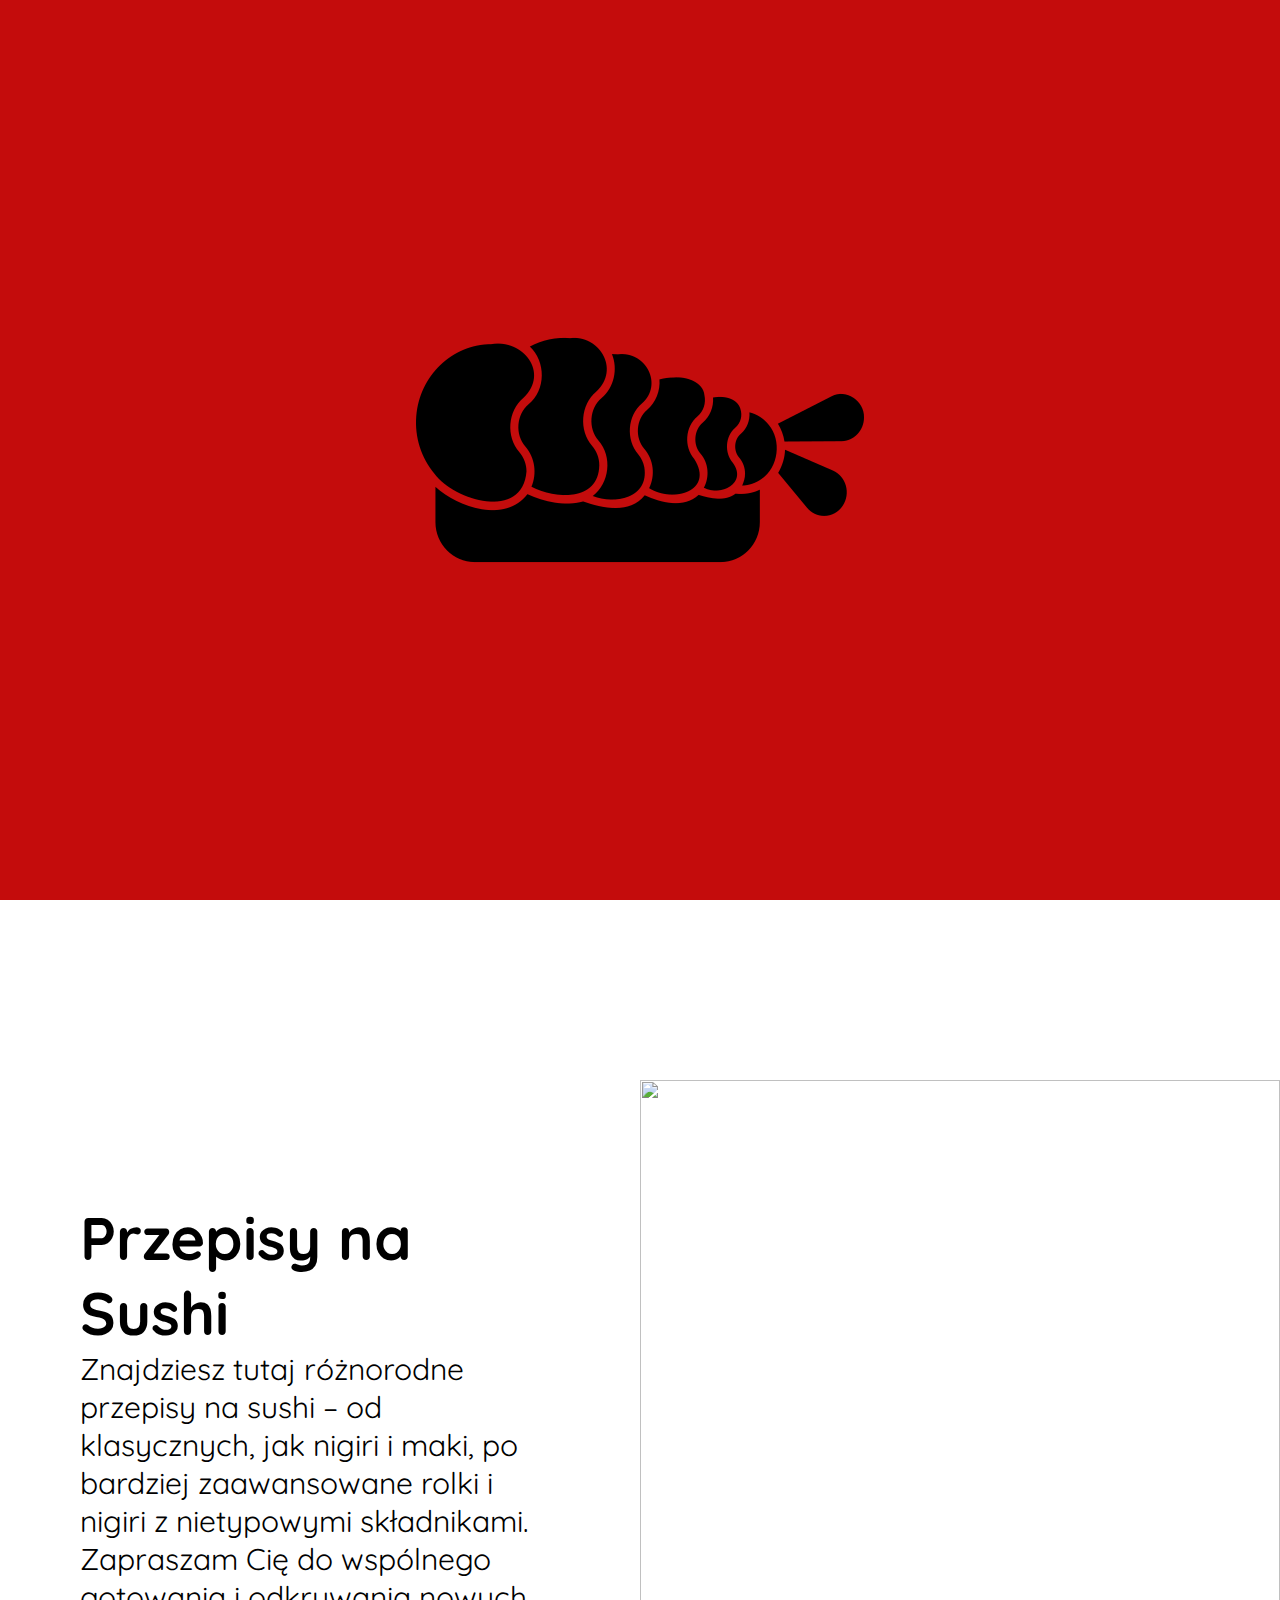
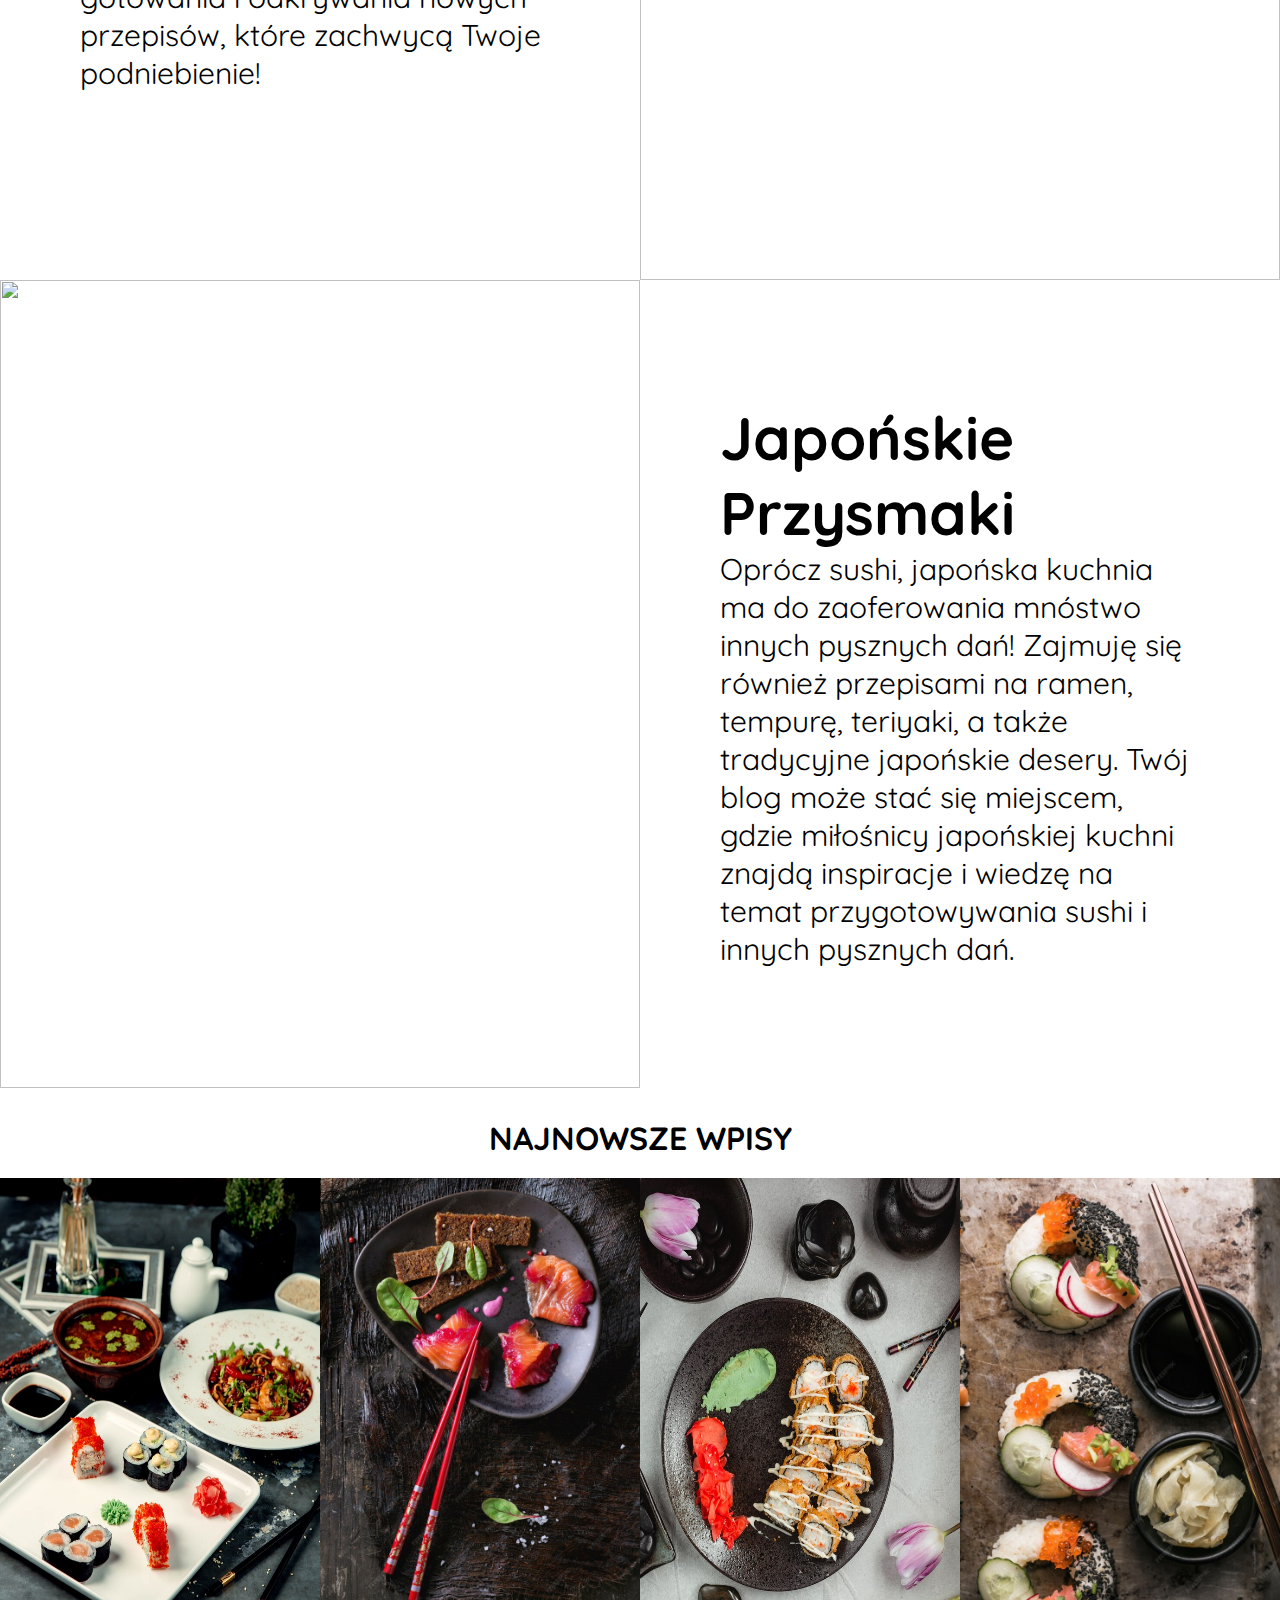
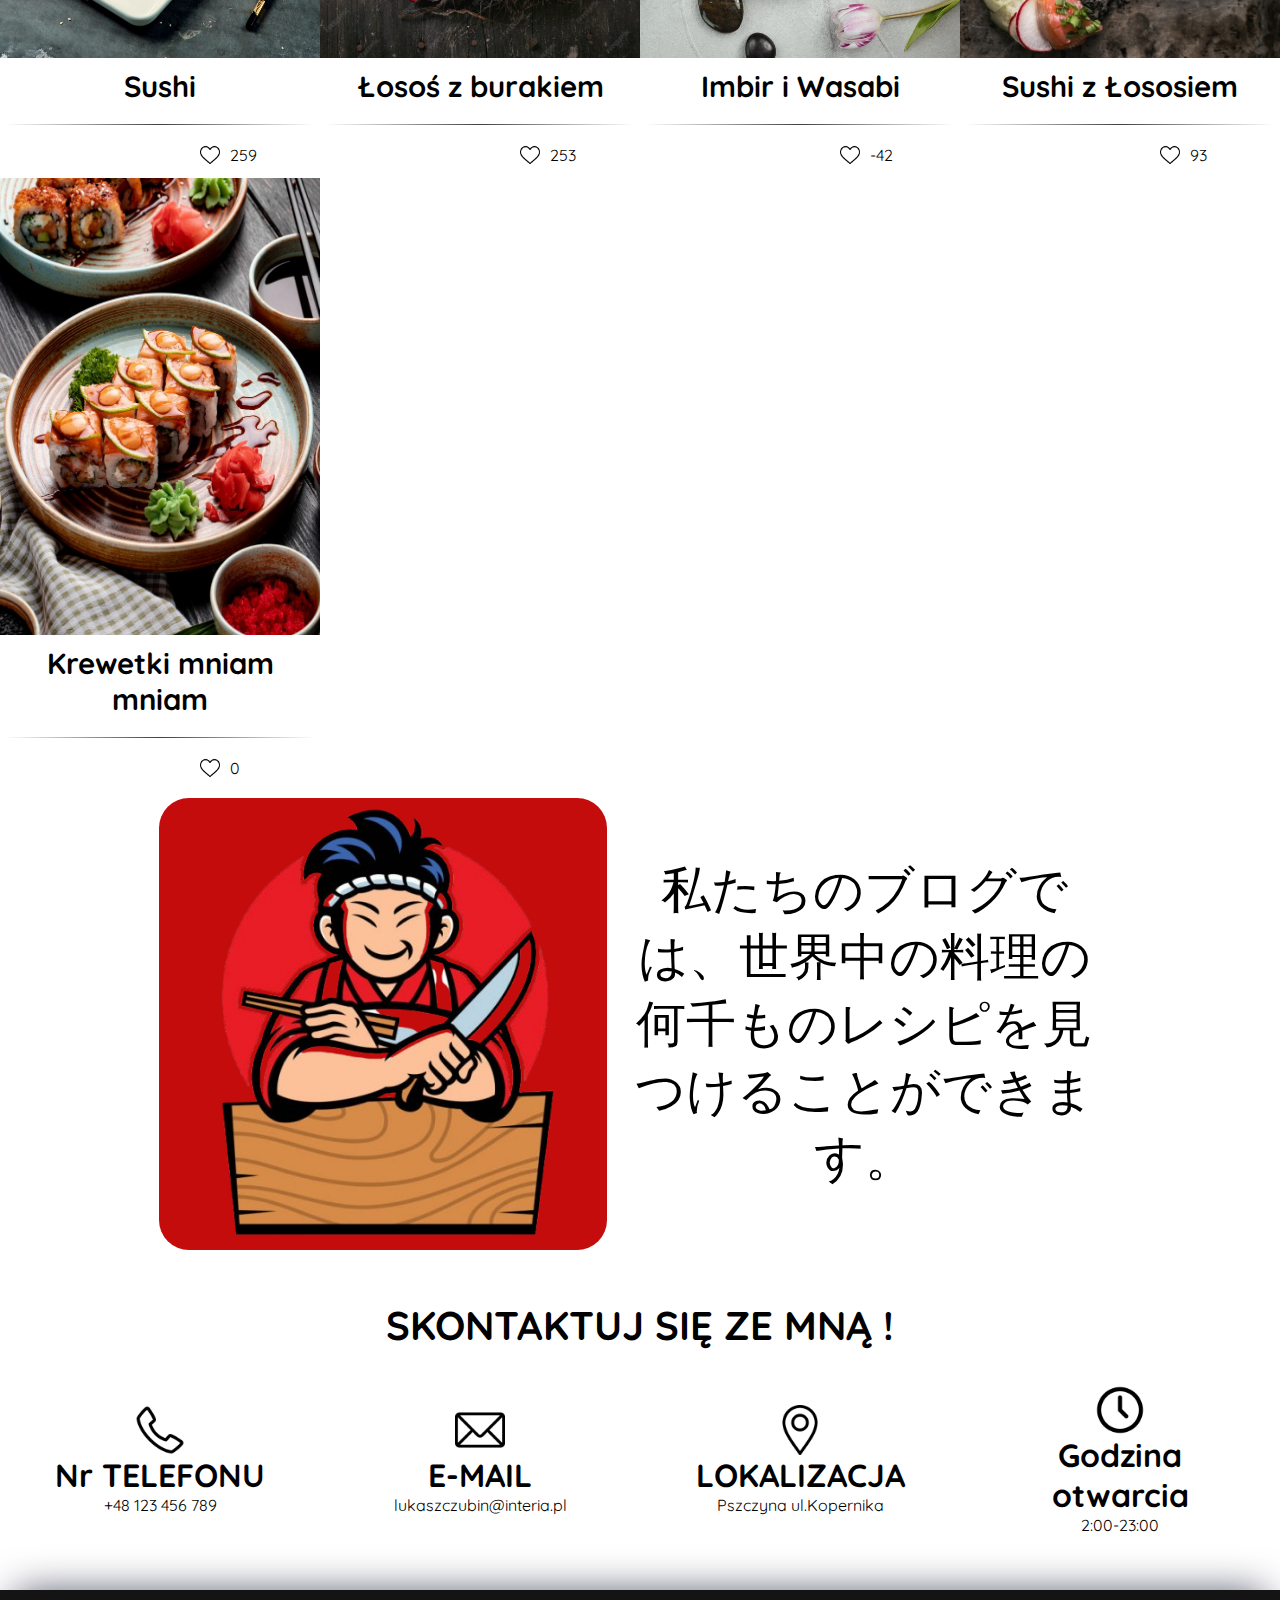
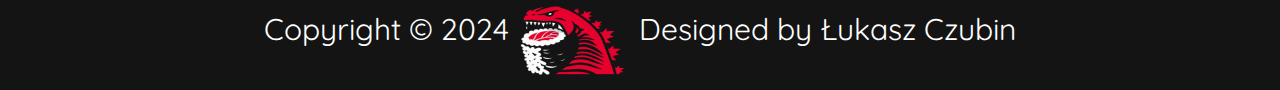
==== commit 7a9ec98c: "v5" ====
--- a/Blog/index.html
+++ b/Blog/index.html
@@ -10,7 +10,9 @@
 </head>
 
 <body>
-    <nav>
+    <div class="loader" id="loader"><img src="ebi.png" alt=""></div>
+    <div class="container" class="hidden">
+     <nav>
         <img src="sushizilla_side.png" alt="">
 
         <ul>
@@ -162,7 +164,9 @@
             </div>
         </div>
     </footer>
-    <div id="button" onclick="popup()">+</div>
+    <div id="button" onclick="popup()">+</div>   
+    </div>
+    
     <script src="script.js"></script>
 </body>
 
--- a/Blog/style.css
+++ b/Blog/style.css
@@ -5,6 +5,29 @@
     padding: 0;
     font-family: "Quicksand", serif;
     scroll-behavior: smooth;
+}
+.loader{
+    width: 100%;
+    height: 100vh;
+    position: fixed;
+   z-index: 1;
+   top: 0%;
+   left: 0%;
+    background-color: #C40C0C;
+    display: flex;
+    justify-content: center;
+    align-items: center;
+}
+.loader img{
+    animation: spin 1s ease-in-out infinite;
+}
+@keyframes spin {
+    0% { transform: rotate(0deg); scale: 10%; }
+    50% {scale: 100%;}
+    100% { transform: rotate(360deg); scale: 10%; }
+}
+.hidden {
+    display: none;
 }
 nav{
     background: #141414;
@@ -234,6 +257,29 @@
         text-align: center;
         font-size: 30px;
       padding-top: 20px;
+    }
+    .box6{
+        display: flex;
+        flex-direction: row;
+        flex-wrap: wrap;
+    }
+    .box6 .dishimages{
+        width: 50%;
+      
+        
+    }
+    #headings{
+        font-size: 80px;
+        text-align: left    ;
+        padding: 10px;
+        font-weight: bold;
+    }
+    .dishimages img{
+width: 95%;
+    }
+    .dishprzepis{
+        width: 50%;
+        font-size: 30px;
     }
     .footer_logo{
         width: 10%;
@@ -547,6 +593,9 @@
         .row1 .right img{
             height: 300px;
         }
+        .dishimages img{
+            width: 484px;
+        }
     }
     @media screen and (max-width: 689px) {
         label.logo{
@@ -597,7 +646,25 @@
         .row1 .right img{
             height: 300px;
         }
-
+.box6{
+    flex-direction: column;
+}
+.dishimages{
+    width: 100%;
+}
+.dishimages img{
+    width: 956px;
+    
+}
+.dishprzepis{
+    width: 100%;
+    text-align: center;
+    font-size: 20px;
+    text-wrap: wrap;
+}
+.skladniki{
+    text-align: left;
+}
     }
     @media screen and (max-width:320px){
         label.logo{
@@ -608,6 +675,13 @@
         .hero-text{
             font-size: 20px;
         }
+        .dishimages img{
+            width: 320px;
+            
+        }
+        #headings{
+            font-size: 40px;
+        }
     }
     @media screen and (max-width:376px){
         label.logo{
